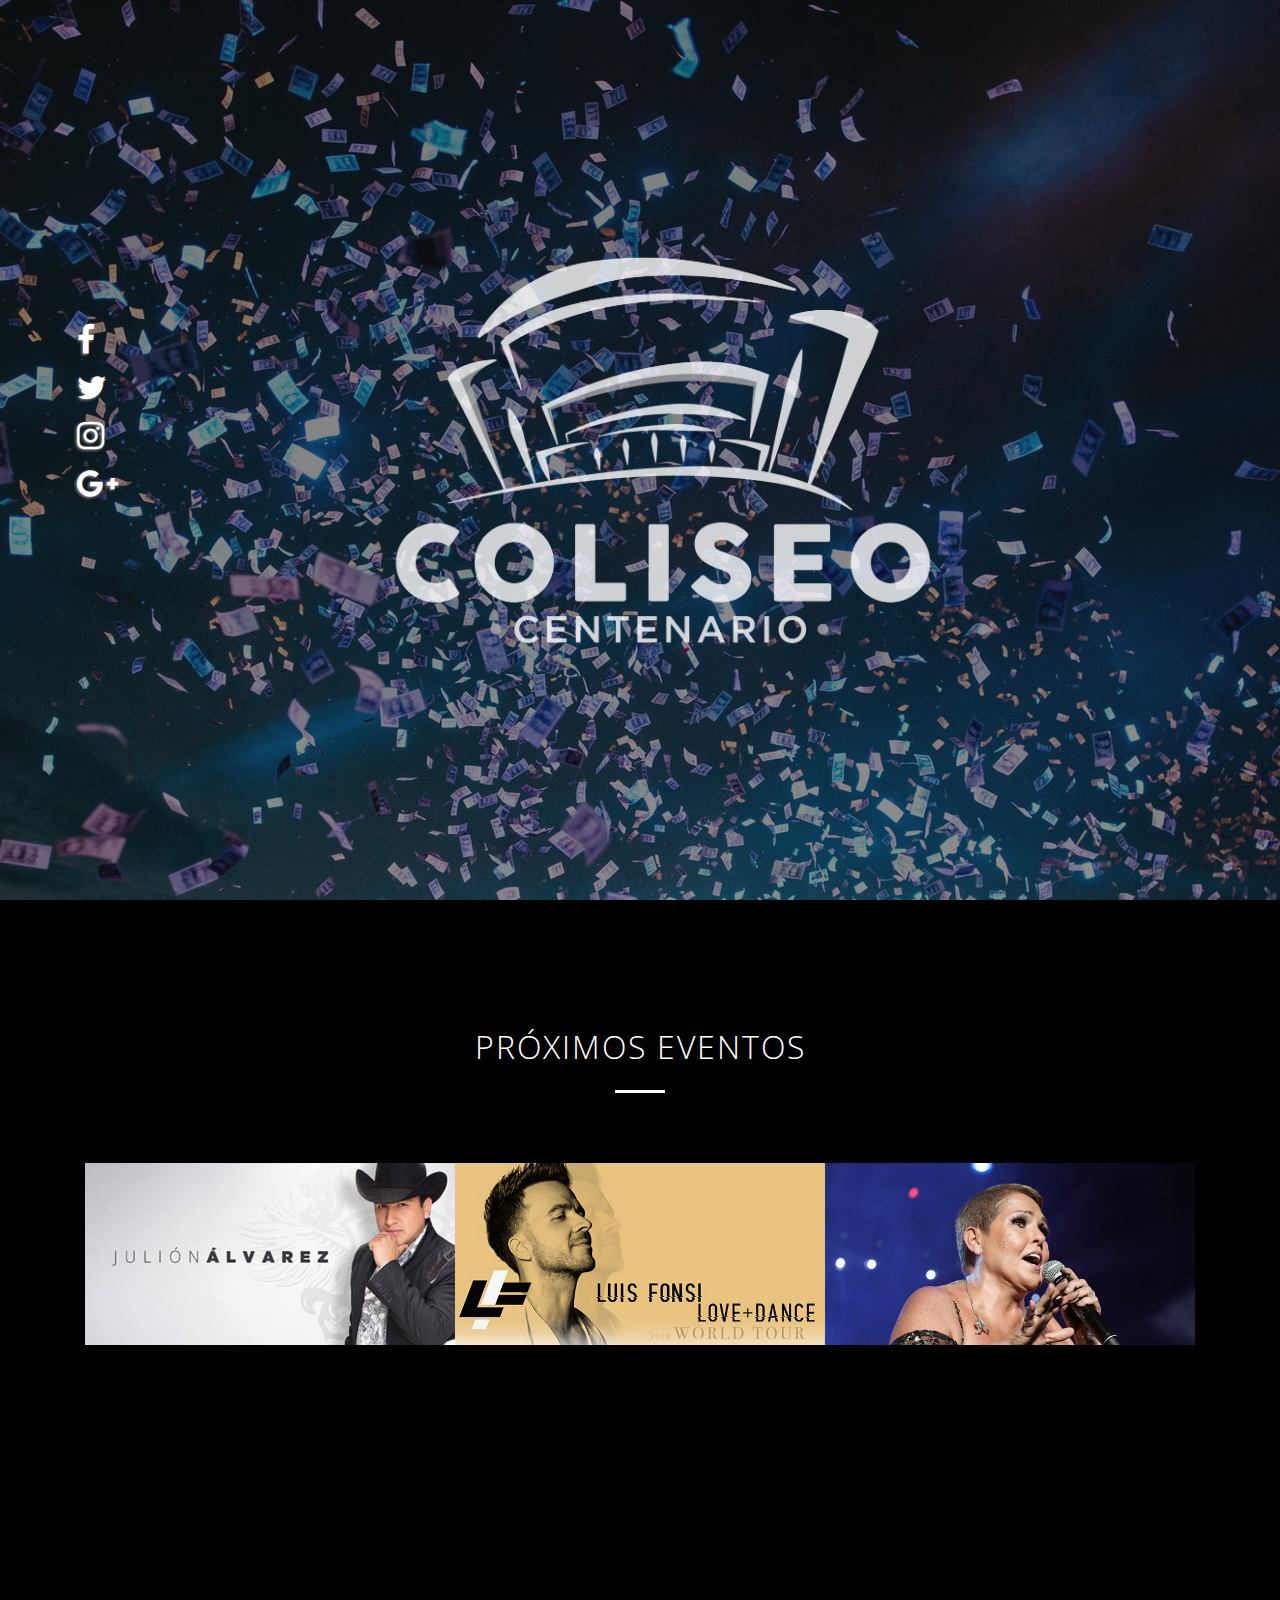
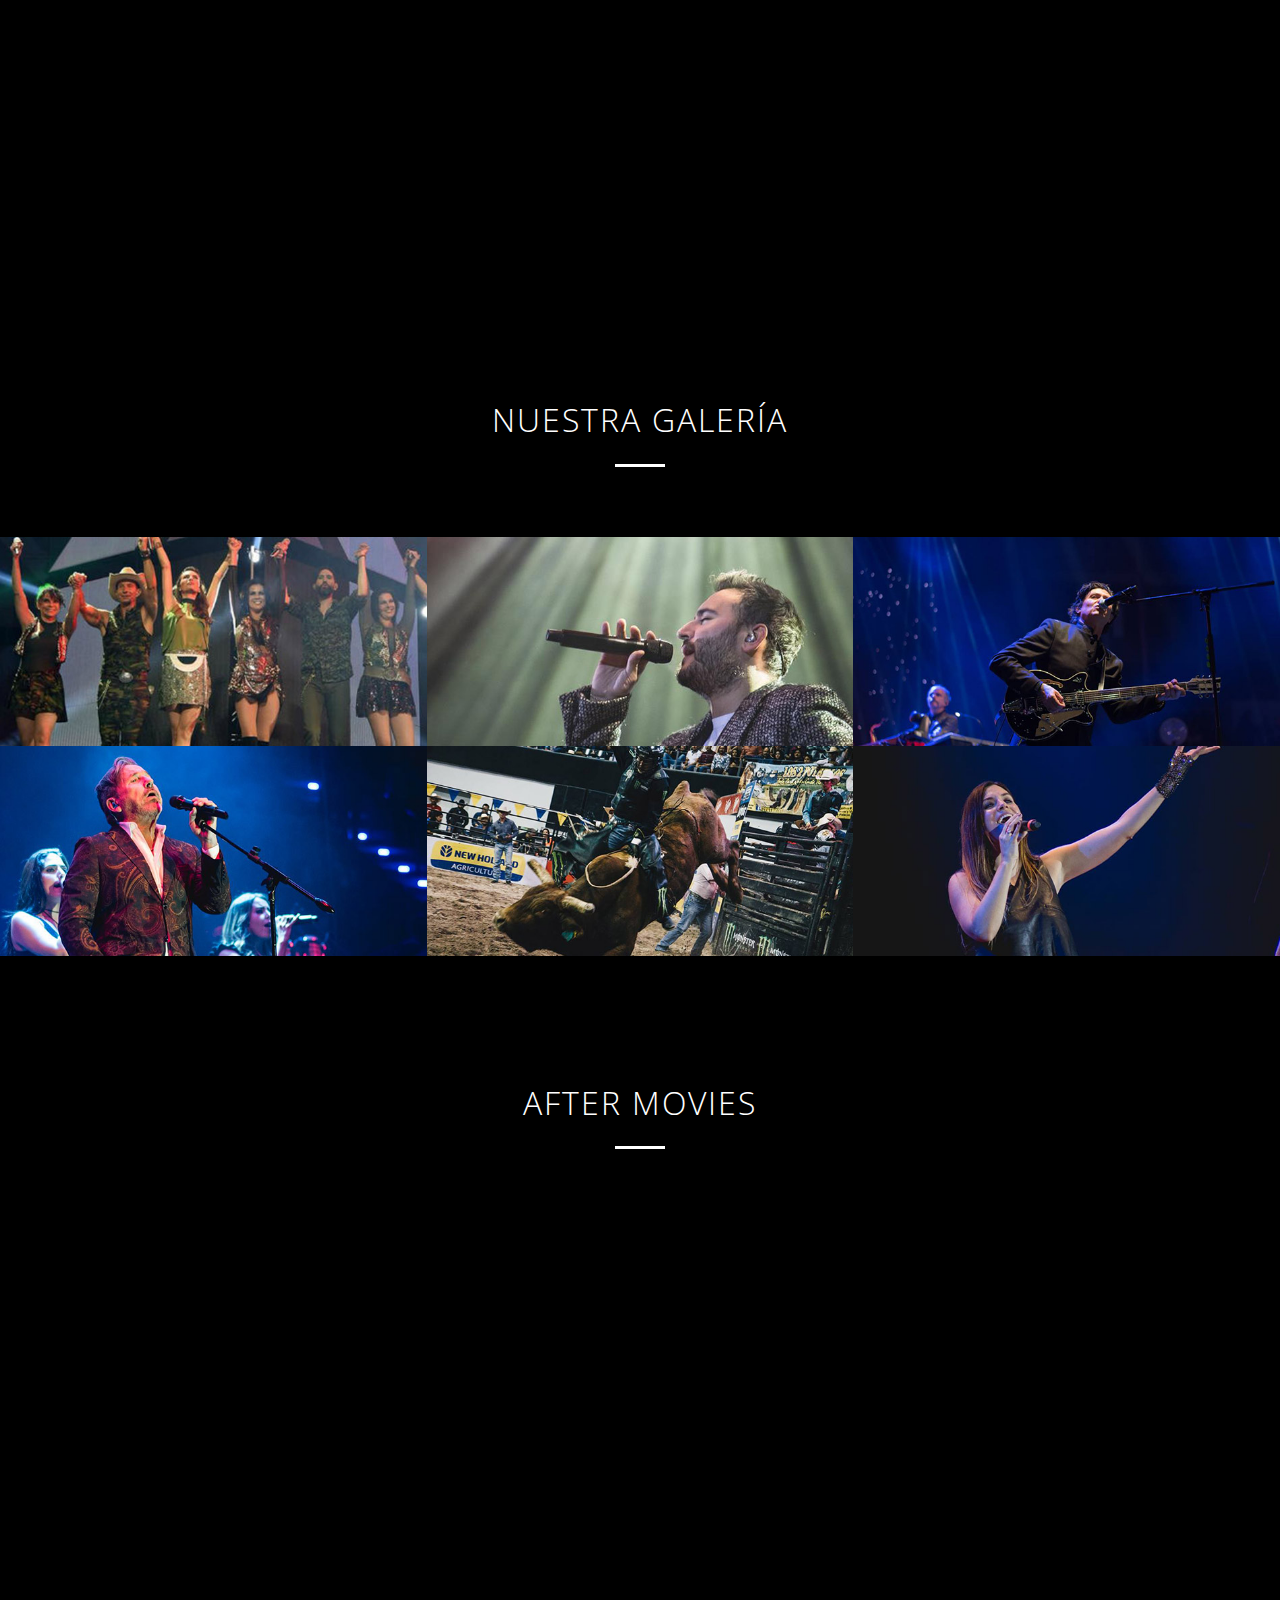
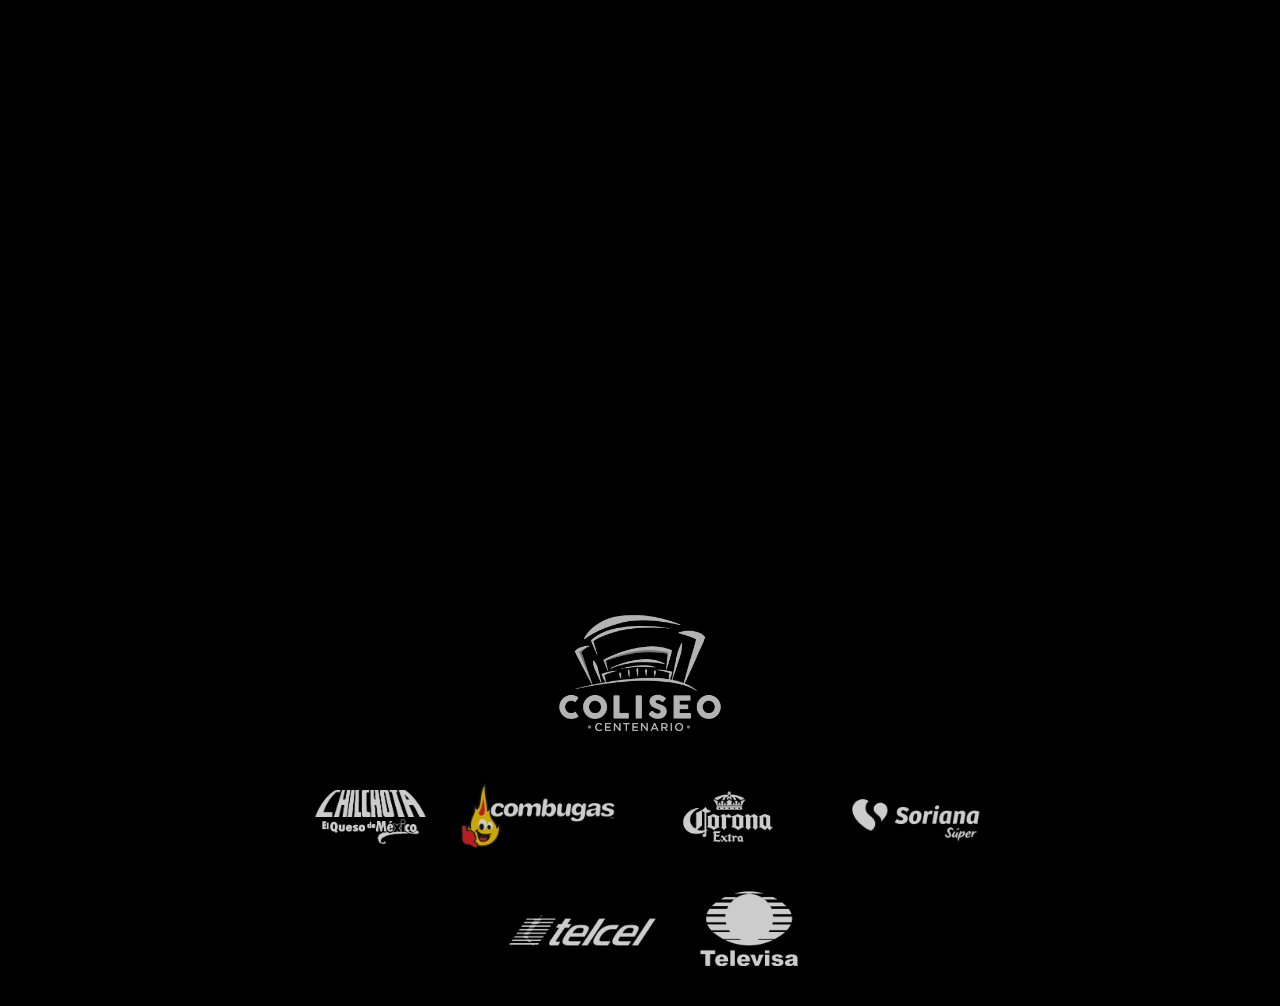
==== index.html @ 1036c401 "Add Coliseo Site" ====
<!DOCTYPE html>
<html lang="en">
  <head>
    <meta charset="utf-8">
    <meta name="viewport" content="width=device-width, initial-scale=1, shrink-to-fit=no">
    <meta name="description" content="">
    <meta name="author" content="">
    <title>Music site</title>
    <!-- Bootstrap core CSS -->
    <link href="vendor/bootstrap/css/bootstrap.min.css" rel="stylesheet">
    <!-- Custom fonts for this template -->
    <link href="vendor/font-awesome/css/font-awesome.min.css" rel="stylesheet" type="text/css">
    <link href='https://fonts.googleapis.com/css?family=Open+Sans:300italic,400italic,600italic,700italic,800italic,400,300,600,700,800' rel='stylesheet' type='text/css'>
    <link href='https://fonts.googleapis.com/css?family=Merriweather:400,300,300italic,400italic,700,700italic,900,900italic' rel='stylesheet' type='text/css'>
    <!-- Plugin CSS -->
    <link href="vendor/magnific-popup/magnific-popup.css" rel="stylesheet">
    <!-- Custom styles for this template -->
    <link href="css/creative.min.css" rel="stylesheet">
  </head>
  <body id="page-top">
    <header class="masthead text-center text-white d-flex">
      <div class="container my-auto">
        <ul class="footer-txt footer-icons">
          <li><a href=""><i class="fa fa-facebook" aria-hidden="true"></i></a></li>
          <li><a href=""><i class="fa fa-twitter" aria-hidden="true"></i></a></li>
          <li><a href=""><i class="fa fa-instagram" aria-hidden="true"></i></a></li>
          <li><a href=""><i class="fa fa-google-plus" aria-hidden="true"></i></a></li>
        </ul>
        <div class="row">
          <div class="col-lg-10 mx-auto">
            <img src="./img/white-logo.png" class="coliseo-main-logo" alt="coliseo-white-logo">
          </div>
        </div>
      </div>
    </header>
    <section id="about">
      <div class="container">
        <div class="row">
          <div class="col-lg-12 text-center">
            <h2 class="section-heading text-white">Próximos Eventos</h2>
            <hr class="light my-4 gallery-line">
            <section class="p-0 events-soon-section" id="portfolio">
              <div class="container-fluid p-0">
                <div class="row no-gutters popup-gallery">
                  <div class="col-lg-4 col-sm-6">
                    <a class="portfolio-box" href="http://www.boletea.com/info.php?Detalles=julionalvarezorreon.php">
                      <img class="img-fluid" src="img/julion.jpg" alt="">
                      <div class="portfolio-box-caption">
                        <div class="portfolio-box-caption-content">
                          <div class="project-category text-faded">
                            Julion Alvarez
                          </div>
                          <div class="project-name">
                            2018
                          </div>
                        </div>
                      </div>
                    </a>
                  </div>
                  <div class="col-lg-4 col-sm-6">
                    <a class="portfolio-box" href="http://www.boletea.com/info.php?Detalles=luisfonsitorreon.php">
                      <img class="img-fluid" src="img/fonsi.jpg" alt="">
                      <div class="portfolio-box-caption">
                        <div class="portfolio-box-caption-content">
                          <div class="project-category text-faded">
                            Luis Fonsi
                          </div>
                          <div class="project-name">
                            2018
                          </div>
                        </div>
                      </div>
                    </a>
                  </div>
                  <div class="col-lg-4 col-sm-6">
                    <a class="portfolio-box" href="http://www.boletea.com/info.php?Detalles=lupitadalessiotorreon.php">
                      <img class="img-fluid" src="img/lupita.jpg" alt="">
                      <div class="portfolio-box-caption">
                        <div class="portfolio-box-caption-content">
                          <div class="project-category text-faded">
                            Lupita D'Alessio
                          </div>
                          <div class="project-name">
                            2018
                          </div>
                        </div>
                      </div>
                    </a>
                  </div>
                </div>
              </div>
            </section>
          </div>
        </div>
      </div>
    </section>
    <div class="parallax-window" data-parallax="scroll" data-image-src="./img/coli.jpg"></div>
    <div class="gallery-heading"></div>
    <h2 class="section-heading text-white text-center">Nuestra Galería</h2>
    <hr class="light my-4 gallery-line">
  </div>
  <section class="p-0" id="portfolio">
    <div class="container-fluid p-0">
      <div class="row no-gutters popup-gallery">
        <div class="col-lg-4 col-sm-6">
          <a class="portfolio-box" href="https://www.facebook.com/pg/ColiseoCentenarioOficial/photos/?tab=album&album_id=2099520423393295">
            <img class="img-fluid" src="img/timbiriche.jpg" alt="">
            <div class="portfolio-box-caption">
              <div class="portfolio-box-caption-content">
                <div class="project-category text-faded">
                  Timbiriche
                </div>
                <div class="project-name">
                  2018
                </div>
              </div>
            </div>
          </a>
        </div>
        <div class="col-lg-4 col-sm-6">
          <a class="portfolio-box" href="https://www.facebook.com/pg/ColiseoCentenarioOficial/photos/?tab=album&album_id=2003291289682876">
            <img class="img-fluid" src="img/reik.jpg" alt="">
            <div class="portfolio-box-caption">
              <div class="portfolio-box-caption-content">
                <div class="project-category text-faded">
                  Reik
                </div>
                <div class="project-name">
                  2017
                </div>
              </div>
            </div>
          </a>
        </div>
        <div class="col-lg-4 col-sm-6">
          <a class="portfolio-box" href="https://www.facebook.com/pg/ColiseoCentenarioOficial/photos/?tab=album&album_id=1972725559406116">
            <img class="img-fluid" src="img/caifanes.jpg" alt="">
            <div class="portfolio-box-caption">
              <div class="portfolio-box-caption-content">
                <div class="project-category text-faded">
                  Caifanes
                </div>
                <div class="project-name">
                  2017
                </div>
              </div>
            </div>
          </a>
        </div>
        <div class="col-lg-4 col-sm-6">
          <a class="portfolio-box" href="https://www.facebook.com/pg/ColiseoCentenarioOficial/photos/?tab=album&album_id=1961819927163346">
            <img class="img-fluid" src="img/montaner.jpg" alt="">
            <div class="portfolio-box-caption">
              <div class="portfolio-box-caption-content">
                <div class="project-category text-faded">
                  Ricardo Montaner
                </div>
                <div class="project-name">
                  2017
                </div>
              </div>
            </div>
          </a>
        </div>
        <div class="col-lg-4 col-sm-6">
          <a class="portfolio-box" href="https://www.facebook.com/pg/ColiseoCentenarioOficial/photos/?tab=album&album_id=1926271137384892">
            <img class="img-fluid" src="img/cuernos.jpg" alt="">
            <div class="portfolio-box-caption">
              <div class="portfolio-box-caption-content">
                <div class="project-category text-faded">
                  Cuernos Chuecos
                </div>
                <div class="project-name">
                  2017
                </div>
              </div>
            </div>
          </a>
        </div>
        <div class="col-lg-4 col-sm-6">
          <a class="portfolio-box" href="https://www.facebook.com/pg/ColiseoCentenarioOficial/photos/?tab=album&album_id=1908998632445476">
            <img class="img-fluid" src="img/oreja.jpg" alt="">
            <div class="portfolio-box-caption">
              <div class="portfolio-box-caption-content">
                <div class="project-category text-faded">
                  La Oreja de Van Gogh
                </div>
                <div class="project-name">
                  2018
                </div>
              </div>
            </div>
          </a>
        </div>
      </div>
    </div>
  </section>
  <section class="after-movies">
    <div class="container">
          <div class="row">
        <div class="col-lg-8 mx-auto text-center">
           <h2 class="section-heading text-white text-center">After Movies</h2>
           <hr class="light my-4 gallery-line">
        </div>
      </div>
      <div class="row">
        <div class="col-lg-12 text-center">
            <iframe width="760" height="515" src="https://www.youtube.com/embed/v3SB1AX_8TE" frameborder="0" allow="autoplay; encrypted-media" allowfullscreen></iframe>
        </div>
      </div>
    </div>
  </section>
  <div class="parallax-window coliseo-parallax-window" data-parallax="scroll" data-image-src="./img/coliseo-centenario-parallax.png"></div>
  <!-- section id="map">
    <div class="row">
      <div class="col-lg-12">
        <img class="map-img" src="./img/coliseo-map.png" alt="coliseo-map">
      </div>
    </div>
  </section> -->
  <section id="contact">
    <div class="container">
      <div class="row">
        <div class="col-lg-8 mx-auto text-center">
          <img class="footer-logo" src="./img/white-logo.png" alt="colise-white-logo"><br>
        </div>
      </div>
      <div class="row">
        <div class="col-lg-12 text-center">
          <img class="partner-logo chilchota-logo" src="./img/chilchota-paisaje-blanco.png" alt="mail-chimp">
          <img class="partner-logo" src="./img/combugas-white-logo.png" alt="mail-chimp">
          <img class="partner-logo" src="./img/Corona_Logo_white.png" alt="mail-chimp">
          <img class="partner-logo" src="./img/soriana-white-logo.png" alt="mail-chimp"><br>
          <img class="partner-logo" src="./img/telcel-white-logo.png" alt="mail-chimp">
          <img class="partner-logo televisa-logo" src="./img/televisa-white-logo.png" alt="mail-chimp">
        </div>
      </div>
    </div>
  </section>
  <!-- Bootstrap core JavaScript -->
  <script src="vendor/jquery/jquery.min.js"></script>
  <!-- Parallax scripts -->
  <script src="https://ajax.googleapis.com/ajax/libs/jquery/1.11.0/jquery.min.js"></script>
  <script src="js/parallax.js"></script>
  <script src="vendor/bootstrap/js/bootstrap.bundle.min.js"></script>
  <!-- Plugin JavaScript -->
  <script src="vendor/jquery-easing/jquery.easing.min.js"></script>
  <script src="vendor/scrollreveal/scrollreveal.min.js"></script>
  <script src="vendor/magnific-popup/jquery.magnific-popup.min.js"></script>
  <!-- Custom scripts for this template -->
  <script src="js/creative.min.js"></script>
</body>
</html>
---- css/creative.min.css ----
@import url('https://fonts.googleapis.com/css?family=Lato');

body, html {
	width: 100%;
	height: 100%
}

body {
	font-family: 'Lato', sans-serif;
	background: #000;
	color: #fff;
}

hr {
	max-width: 50px;
	border-width: 3px;
	border-color: #f05f40
}

hr.light {
	border-color: #fff
}


a {
	color: #f05f40;
	-webkit-transition: all .2s;
	-moz-transition: all .2s;
	transition: all .2s
}

h1, h2, h3, h4, h5, h6 {
	font-family: 'Open Sans', 'Helvetica Neue', Arial, sans-serif
}

.bg-primary {
	background-color: #f05f40 !important
}

.bg-dark {
	background-color: #212529 !important
}

.text-faded {
	color: rgba(255, 255, 255, .7)
}

section {
	padding: 8rem 0
}

.section-heading {
	margin-top: 0;
	font-weight: 100;
    letter-spacing: 2px;
    text-transform: uppercase;
}

.gallery-heading {
	padding-top: 8rem;
}

.gallery-line {
	margin-bottom: 70px !important;
}

::-moz-selection {
	color: #fff;
	background: #212529;
	text-shadow: none
}

::selection {
	color: #fff;
	background: #212529;
	text-shadow: none
}

img::selection {
	color: #fff;
	background: 0 0
}

img::-moz-selection {
	color: #fff;
	background: 0 0
}

header.masthead {
	padding-top: 10rem;
	padding-bottom: calc(10rem - 56px);
	background: linear-gradient(rgba(20, 20, 20, 0.55), rgba(20, 20, 20, 0.48)), url(../img/main-image.jpeg) no-repeat top scroll !important;
	background-position: center center;
	-webkit-background-size: cover;
	-moz-background-size: cover;
	-o-background-size: cover;
	background-size: cover
}

header.masthead hr {
	margin-top: 30px;
	margin-bottom: 30px
}

header.masthead h1 {
	font-size: 2rem
}

header.masthead p {
	font-weight: 300
}

@media (min-width:768px) {
	header.masthead p {
		font-size: 1.15rem
	}

}

@media (min-width:992px) {
	header.masthead {
		height: 100vh;
		min-height: 650px;
		padding-top: 0;
		padding-bottom: 0
	}

	header.masthead h1 {
		font-size: 3rem
	}

}

@media (min-width:1200px) {
	header.masthead h1 {
		font-size: 4rem
	}

}

/* The side navigation menu */
.sidenav {
    height: 100%; /* 100% Full-height */
    width: 0; /* 0 width - change this with JavaScript */
    position: fixed; /* Stay in place */
    z-index: 1; /* Stay on top */
    top: 0; /* Stay at the top */
    left: 0;
    background-color: #111; /* Black*/
    overflow-x: hidden; /* Disable horizontal scroll */
    padding-top: 60px; /* Place content 60px from the top */
    transition: 0.5s; /* 0.5 second transition effect to slide in the sidenav */
}

/* The navigation menu links */
.sidenav a {
    padding: 8px 8px 8px 32px;
    text-decoration: none;
    font-size: 25px;
    color: #818181;
    display: block;
    transition: 0.3s;
}

/* When you mouse over the navigation links, change their color */
.sidenav a:hover {
    color: #f1f1f1;
}

/* Position and style the close button (top right corner) */
.sidenav .closebtn {
    position: absolute;
    top: 0;
    right: 25px;
    font-size: 36px;
    margin-left: 50px;
}

/* Style page content - use this if you want to push the page content to the right when you open the side navigation */
#main {
    transition: margin-left .5s;
    padding: 20px;
}

/* On smaller screens, where height is less than 450px, change the style of the sidenav (less padding and a smaller font size) */
@media screen and (max-height: 450px) {
    .sidenav {padding-top: 15px;}
    .sidenav a {font-size: 18px;}
}

/* Sticky social media list */
.sticky-container{
    padding:0px;
    margin:0px;
    position:fixed;
    top:230px;
    width:210px;
    z-index: 1100;
}
.sticky li{
	opacity: 0.8;
    list-style-type:none;
    color:#efefef;
    height:43px;
    padding:0px;
    margin:0px 0px 1px 0px;
    -webkit-transition:all 0.25s ease-in-out;
    -moz-transition:all 0.25s ease-in-out;
    -o-transition:all 0.25s ease-in-out;
    transition:all 0.25s ease-in-out;
    cursor:pointer;
}
.sticky li:hover{
    margin-left:-115px;
}
.sticky li img{
    float:left;
    margin:5px 4px;
    margin-right:5px;
}
.sticky li p{
    padding-top:5px;
    margin:0px;
    line-height:16px;
    font-size:11px;
}
.sticky li p a{
    text-decoration:none;
    color:#2C3539;
}
.sticky li p a:hover{
    text-decoration:underline;
}

.social-media-links {
	width: 20%;
}

.coliseo-main-logo {
	width: 105%;
	opacity: 0.8;
}

#about {
	background: #000;
}

.service-box {
	max-width: 400px
}

.parallax-window {
    min-height: 400px;
}

.coliseo-parallax-window {
	min-height: 300px;
}

.portfolio-box {
	position: relative;
	display: block;
	max-width: 650px;
	margin: 0 auto
}

.portfolio-box .portfolio-box-caption {
	position: absolute;
	bottom: 0;
	display: block;
	width: 100%;
	height: 100%;
	text-align: center;
	opacity: 0;
	color: #fff;
	background: #008fc1ad;
	-webkit-transition: all .2s;
	-moz-transition: all .2s;
	transition: all .2s
}

.portfolio-box .portfolio-box-caption .portfolio-box-caption-content {
	position: absolute;
	top: 50%;
	width: 100%;
	transform: translateY(-50%);
	text-align: center
}

.portfolio-box .portfolio-box-caption .portfolio-box-caption-content .project-category, .portfolio-box .portfolio-box-caption .portfolio-box-caption-content .project-name {
	padding: 0 15px;
	font-family: 'Open Sans', 'Helvetica Neue', Arial, sans-serif
}

.portfolio-box .portfolio-box-caption .portfolio-box-caption-content .project-category {
	font-size: 14px;
	font-weight: 600;
	text-transform: uppercase
}

.portfolio-box .portfolio-box-caption .portfolio-box-caption-content .project-name {
	font-size: 18px
}

.portfolio-box:hover .portfolio-box-caption {
	opacity: 1
}

.portfolio-box:focus {
	outline: 0
}

@media (min-width:768px) {
	.portfolio-box .portfolio-box-caption .portfolio-box-caption-content .project-category {
		font-size: 16px
	}

	.portfolio-box .portfolio-box-caption .portfolio-box-caption-content .project-name {
		font-size: 22px
	}

}

.text-primary {
	color: #f05f40 !important
}

.btn {
	font-weight: 700;
	text-transform: uppercase;
	border: none;
	border-radius: 300px;
	font-family: 'Open Sans', 'Helvetica Neue', Arial, sans-serif
}

.btn-xl {
	padding: 1rem 2rem
}

.btn-primary {
	background-color: #f05f40;
	border-color: #f05f40
}

.btn-primary:active, .btn-primary:focus, .btn-primary:hover {
	color: #fff;
	background-color: #ee4b28 !important
}

.btn-primary:active, .btn-primary:focus {
	box-shadow: 0 0 0 .2rem rgba(240, 95, 64, .5) !important
}

/* Map Section */

#map {
	padding-bottom: 0;
}

.map-img {
	width: 100%;
}

/* Footer logo */
.footer-logo {
	width: 40%;
	opacity: 0.7;
}

.partner-logo {
	width: 14%;
    opacity: 0.8;
    margin-left: 30px;
}

.chilchota-logo {
	width: 10%;
}

.televisa-logo {
	width: 10%;
}

footer ul li a {
    font-size: 12px;
    color: #fff;
}

footer ul li a.active, footer ul li a:active, footer ul li a:focus, footer ul li a:hover {
    text-decoration: none;
    color: #008fc1ad;
}

.footer-arrow {
    width: 28%;
    margin-top: -84px;
    float: right;
    margin-right: -50px;
}

.logo-white {
    float: left;
    width: 51%;
    margin-top: -4px;
}

ul.footer-txt {
    list-style: none;
    font-weight: 100 !important;
    padding-left: 0px;
    top: 35%;
    position: absolute;
    left: 6%;
    align-items: flex-start;
}

ul.footer-txt a {
	color: #fff;
}

li.fa-facebook {
    margin-bottom: 10px;
}

footer ul li {
  margin-bottom: 10px;
}

.footer-icons {
    display: flex;
    color: white;
    font-size: 32px;
    text-shadow: -1px 1px 3px #a59597;
    float: left;
    flex-direction: column;
}

.footer-txt-contact {
    color: white;
    font-family: "Lato", sans-serif;
    text-align: center;
    font-size: 14px;
    margin-top: 20px;
}

#contact {
	padding-top: 20px;
    padding-bottom: 20px;
}

header.mastheadprensa {
	padding-top: 10rem;
	padding-bottom: calc(10rem - 56px);
	background: linear-gradient(rgba(20, 20, 20, 0.55), rgba(20, 20, 20, 0.48)), url(../img/main-image-press.jpg) no-repeat top scroll !important;
	background-position: center center;
	-webkit-background-size: cover;
	-moz-background-size: cover;
	-o-background-size: cover;
	background-size: cover
}

#registro{
	color: black;
	background-color:  white;
}
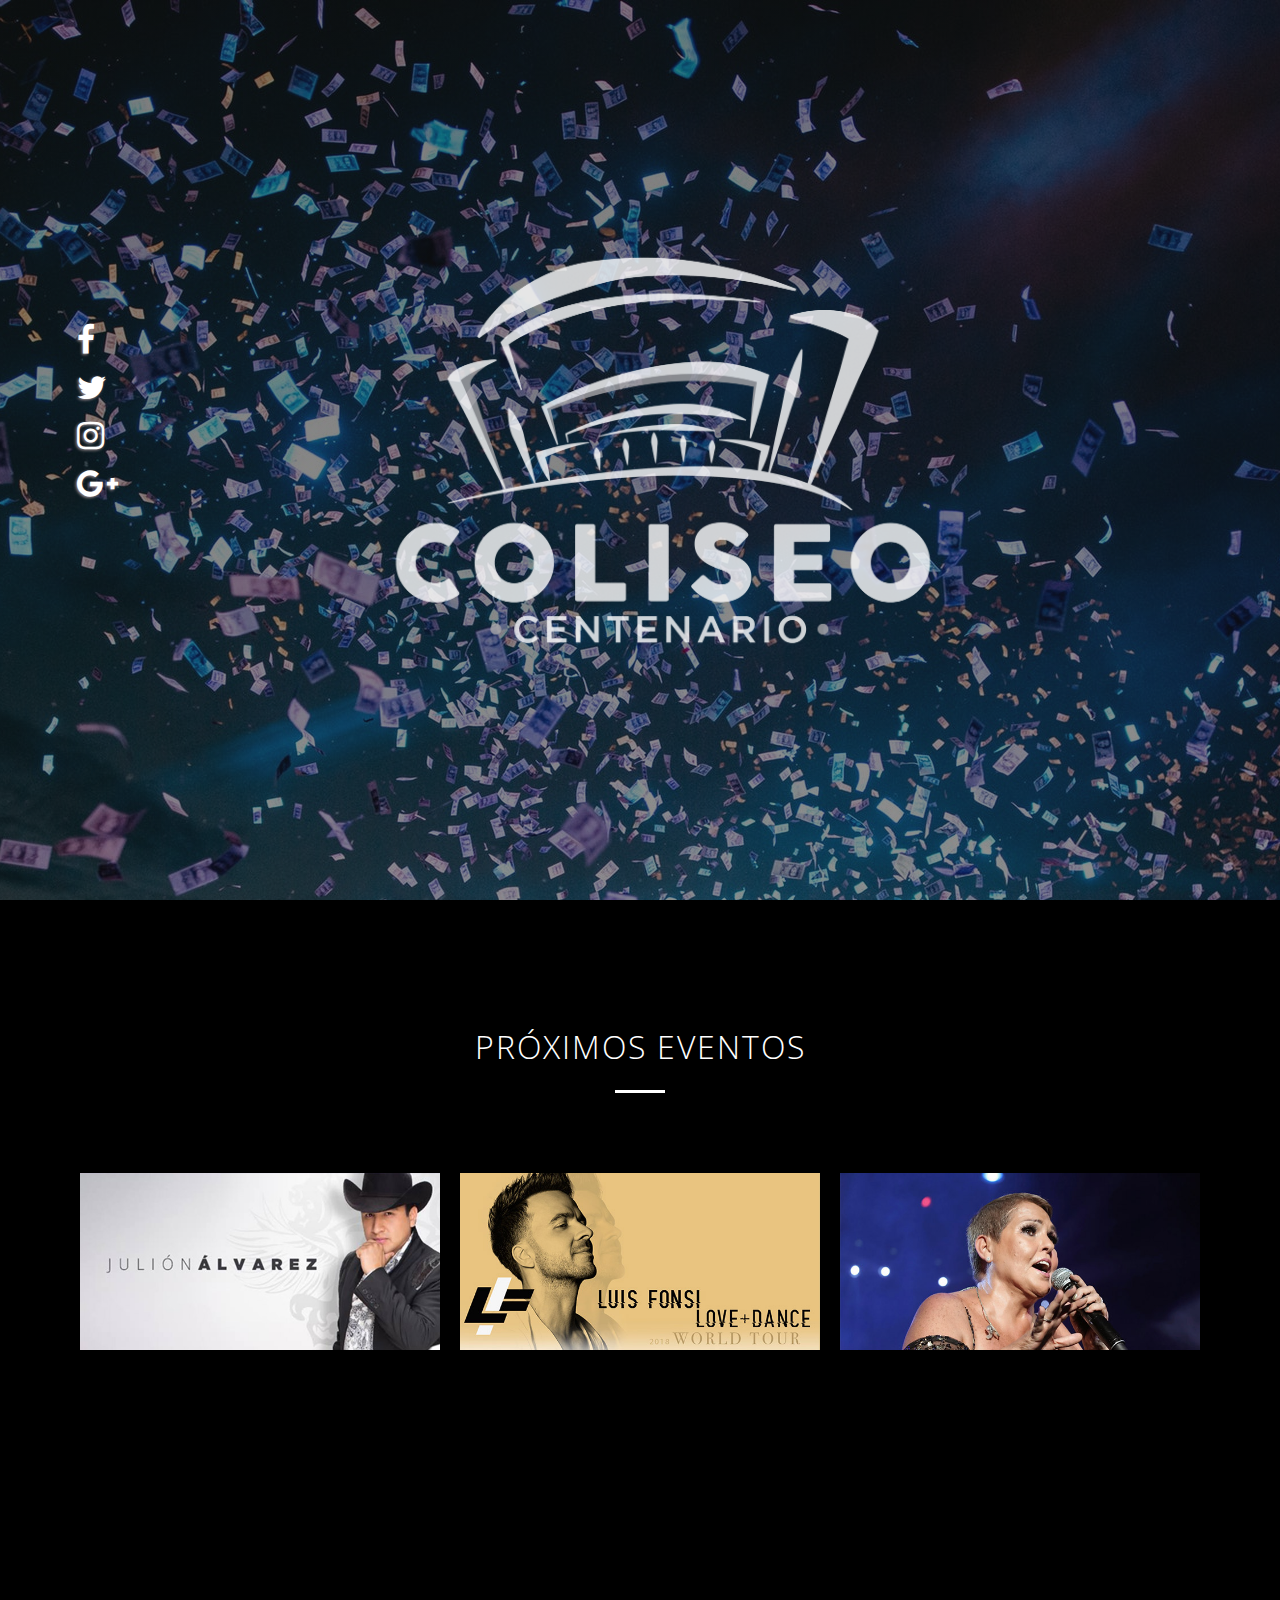
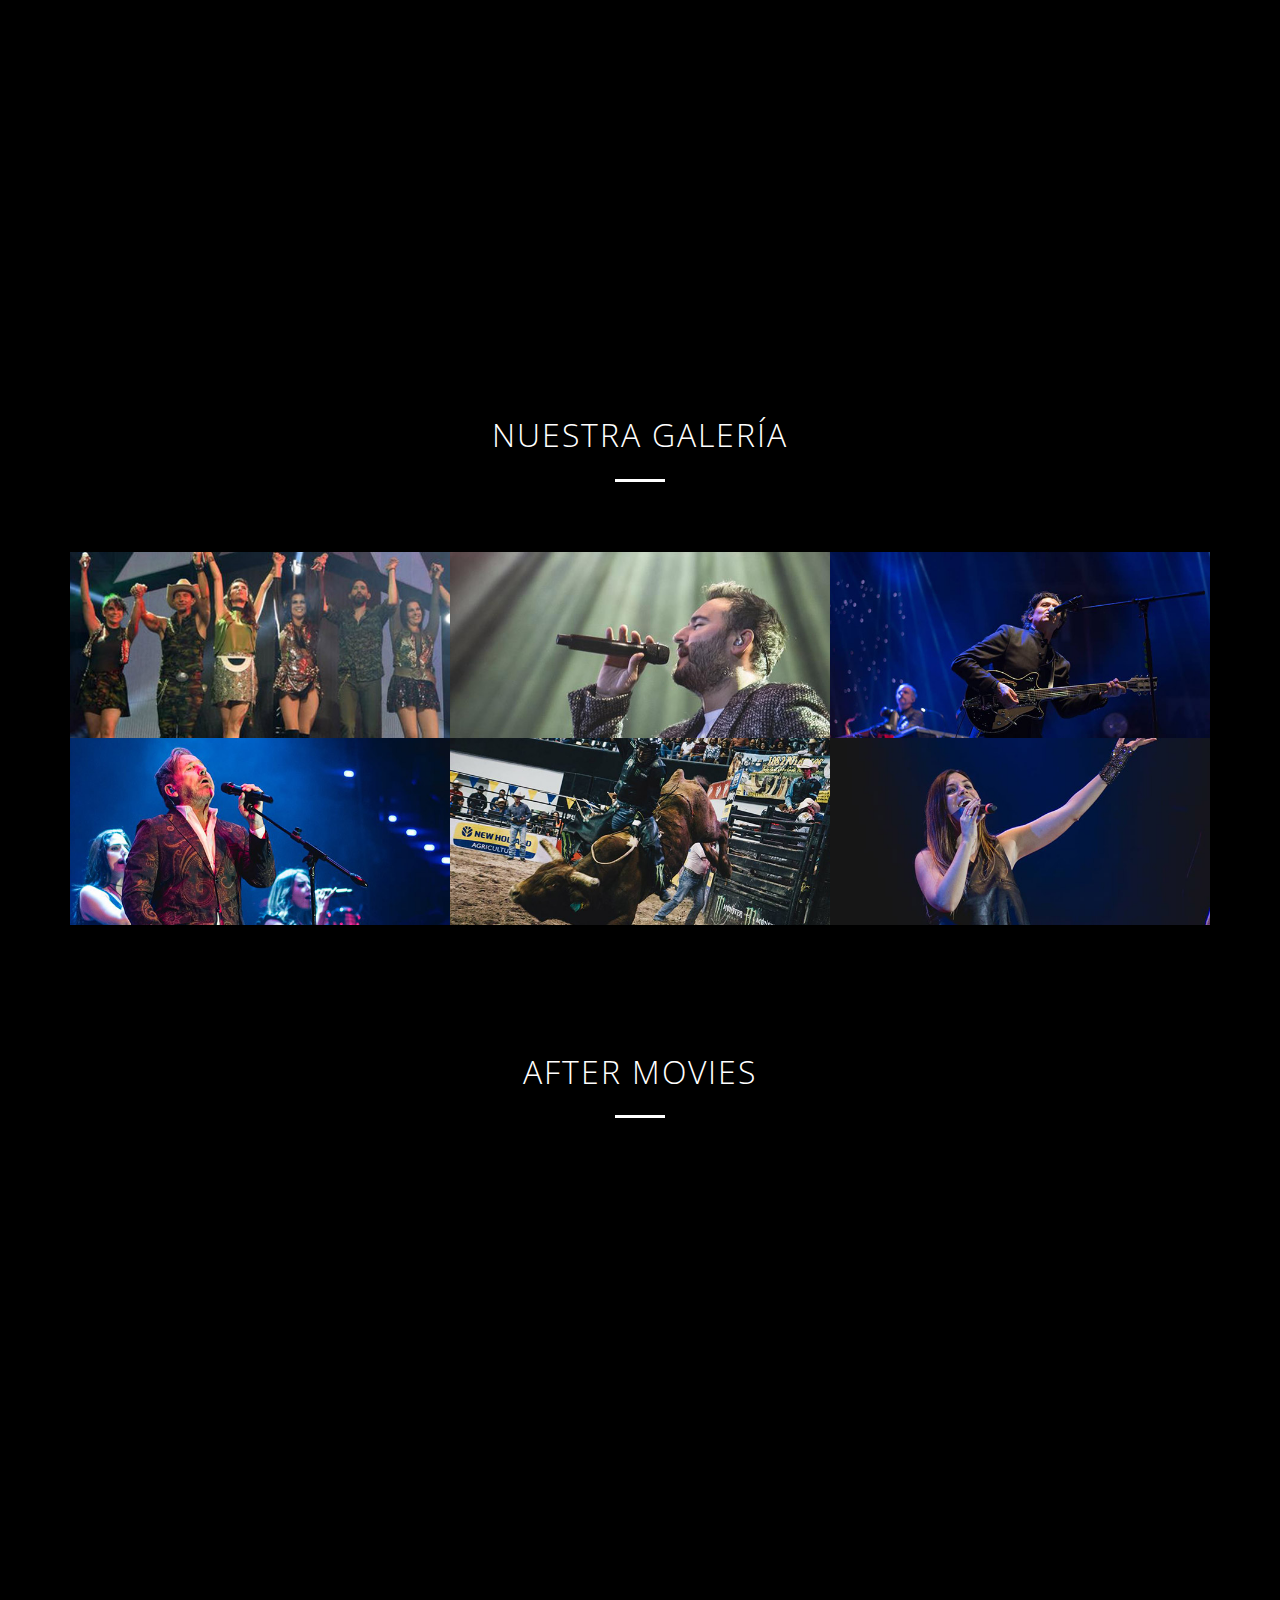
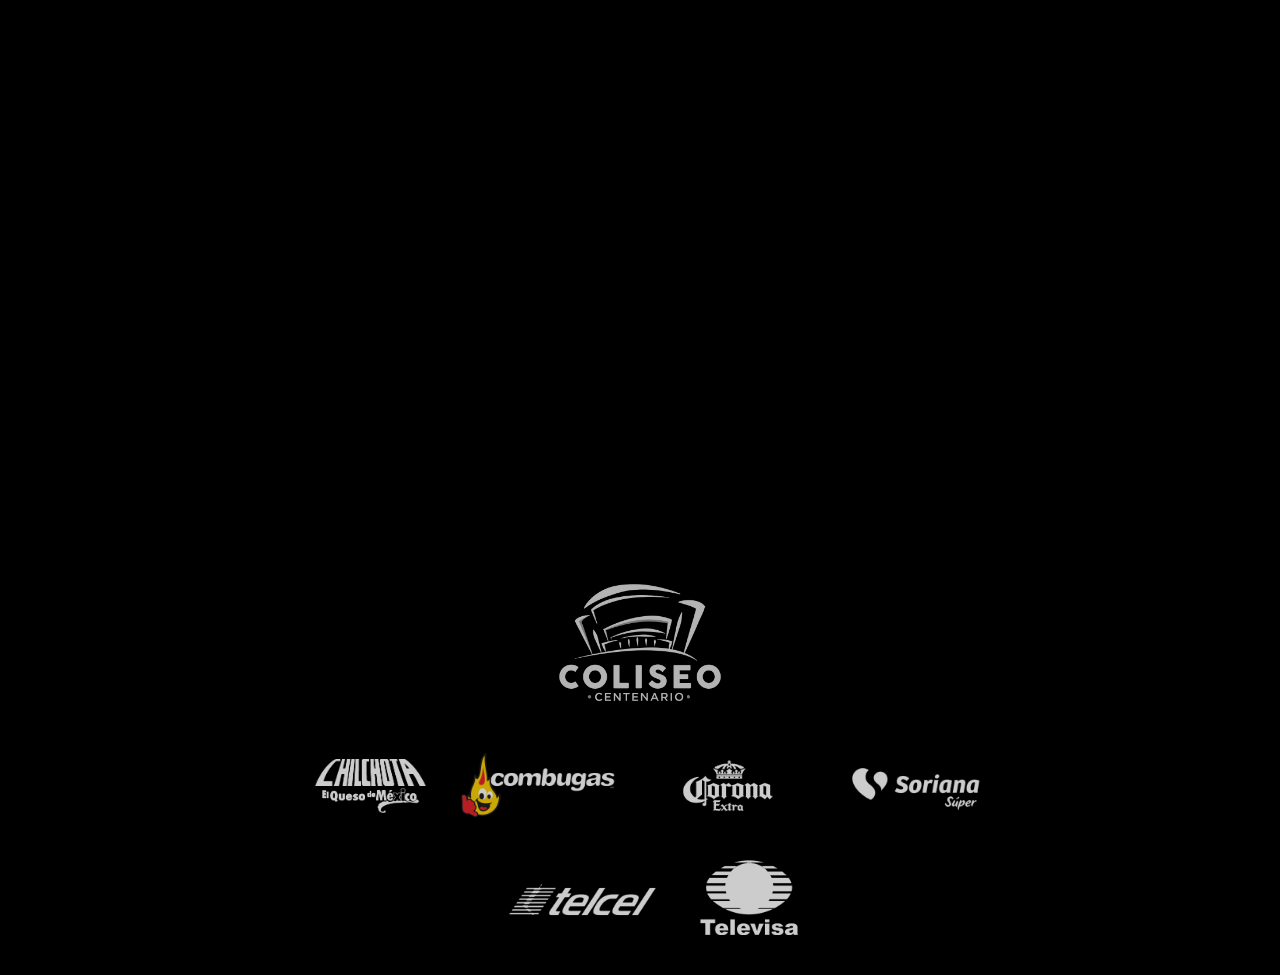
==== commit 414b032f: "Add events slider" ====
--- a/index.html
+++ b/index.html
@@ -34,15 +34,14 @@
       </div>
     </header>
     <section id="about">
-      <div class="container">
         <div class="row">
           <div class="col-lg-12 text-center">
             <h2 class="section-heading text-white">Próximos Eventos</h2>
             <hr class="light my-4 gallery-line">
             <section class="p-0 events-soon-section" id="portfolio">
               <div class="container-fluid p-0">
-                <div class="row no-gutters popup-gallery">
-                  <div class="col-lg-4 col-sm-6">
+                <div class="row no-gutters popup-gallery gallery-row">
+                  <div class="col-lg-4 col-sm-6 gallery-feature">
                     <a class="portfolio-box" href="http://www.boletea.com/info.php?Detalles=julionalvarezorreon.php">
                       <img class="img-fluid" src="img/julion.jpg" alt="">
                       <div class="portfolio-box-caption">
@@ -51,13 +50,13 @@
                             Julion Alvarez
                           </div>
                           <div class="project-name">
-                            2018
+                            <button class="tickets-buy">Compra tus tickets</button>
                           </div>
                         </div>
                       </div>
                     </a>
                   </div>
-                  <div class="col-lg-4 col-sm-6">
+                  <div class="col-lg-4 col-sm-6 gallery-feature">
                     <a class="portfolio-box" href="http://www.boletea.com/info.php?Detalles=luisfonsitorreon.php">
                       <img class="img-fluid" src="img/fonsi.jpg" alt="">
                       <div class="portfolio-box-caption">
@@ -66,13 +65,13 @@
                             Luis Fonsi
                           </div>
                           <div class="project-name">
-                            2018
+                            <button class="tickets-buy">Compra tus tickets</button>
                           </div>
                         </div>
                       </div>
                     </a>
                   </div>
-                  <div class="col-lg-4 col-sm-6">
+                  <div class="col-lg-4 col-sm-6 gallery-feature">
                     <a class="portfolio-box" href="http://www.boletea.com/info.php?Detalles=lupitadalessiotorreon.php">
                       <img class="img-fluid" src="img/lupita.jpg" alt="">
                       <div class="portfolio-box-caption">
@@ -81,7 +80,7 @@
                             Lupita D'Alessio
                           </div>
                           <div class="project-name">
-                            2018
+                            <button class="tickets-buy">Compra tus tickets</button>
                           </div>
                         </div>
                       </div>
@@ -92,7 +91,6 @@
             </section>
           </div>
         </div>
-      </div>
     </section>
     <div class="parallax-window" data-parallax="scroll" data-image-src="./img/coli.jpg"></div>
     <div class="gallery-heading"></div>
--- a/css/creative.min.css
+++ b/css/creative.min.css
@@ -269,7 +269,7 @@
 	bottom: 0;
 	display: block;
 	width: 100%;
-	height: 100%;
+	height: 40%;
 	text-align: center;
 	opacity: 0;
 	color: #fff;
@@ -277,6 +277,26 @@
 	-webkit-transition: all .2s;
 	-moz-transition: all .2s;
 	transition: all .2s
+}
+
+.no-gutters {
+	margin-right: 70px;
+    margin-left: 70px;
+}
+
+.tickets-buy {
+	background: none;
+    border: 1px solid white;
+    outline: none;
+    font-size: 16px;
+    font-family: "Lato", sans-serif;
+    padding: 4px 36px;
+    border-radius: 28px;
+    color: #fff;
+}
+
+.gallery-feature {
+	padding: 10px !important;
 }
 
 .portfolio-box .portfolio-box-caption .portfolio-box-caption-content {
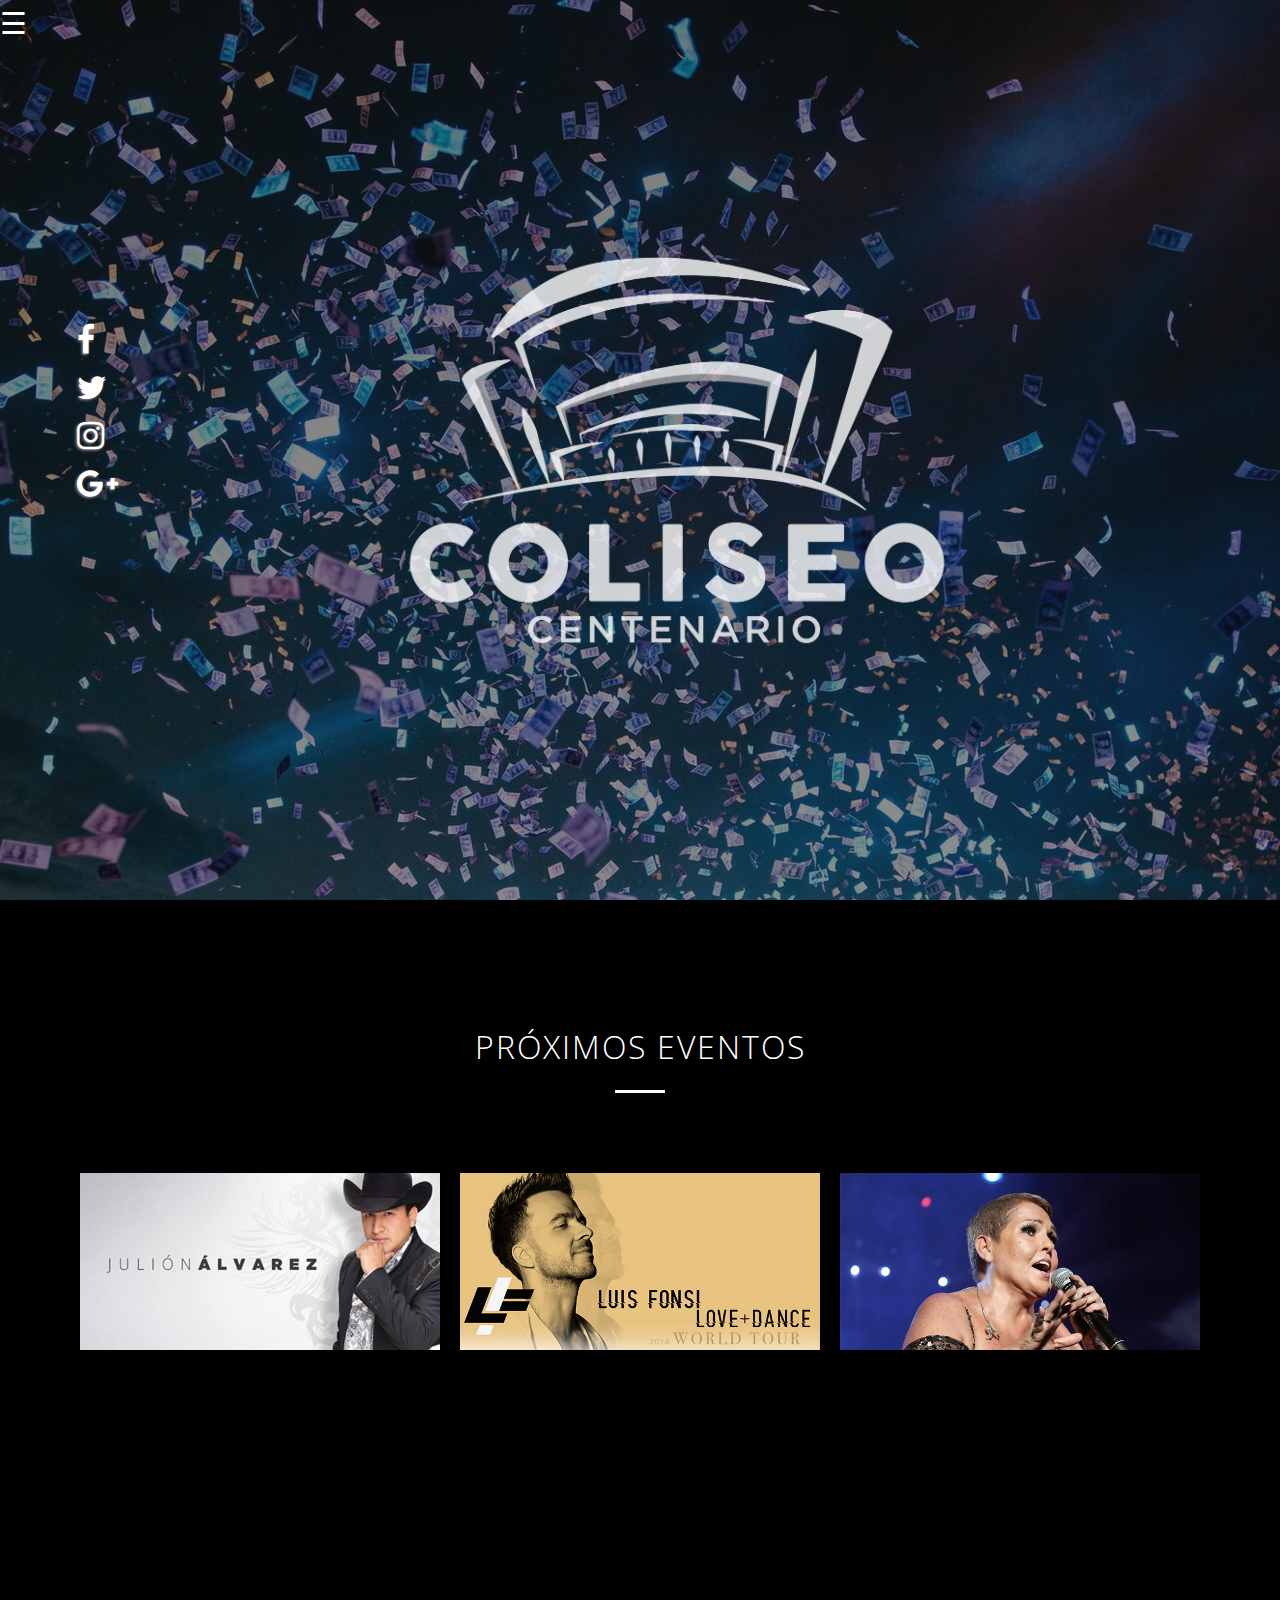
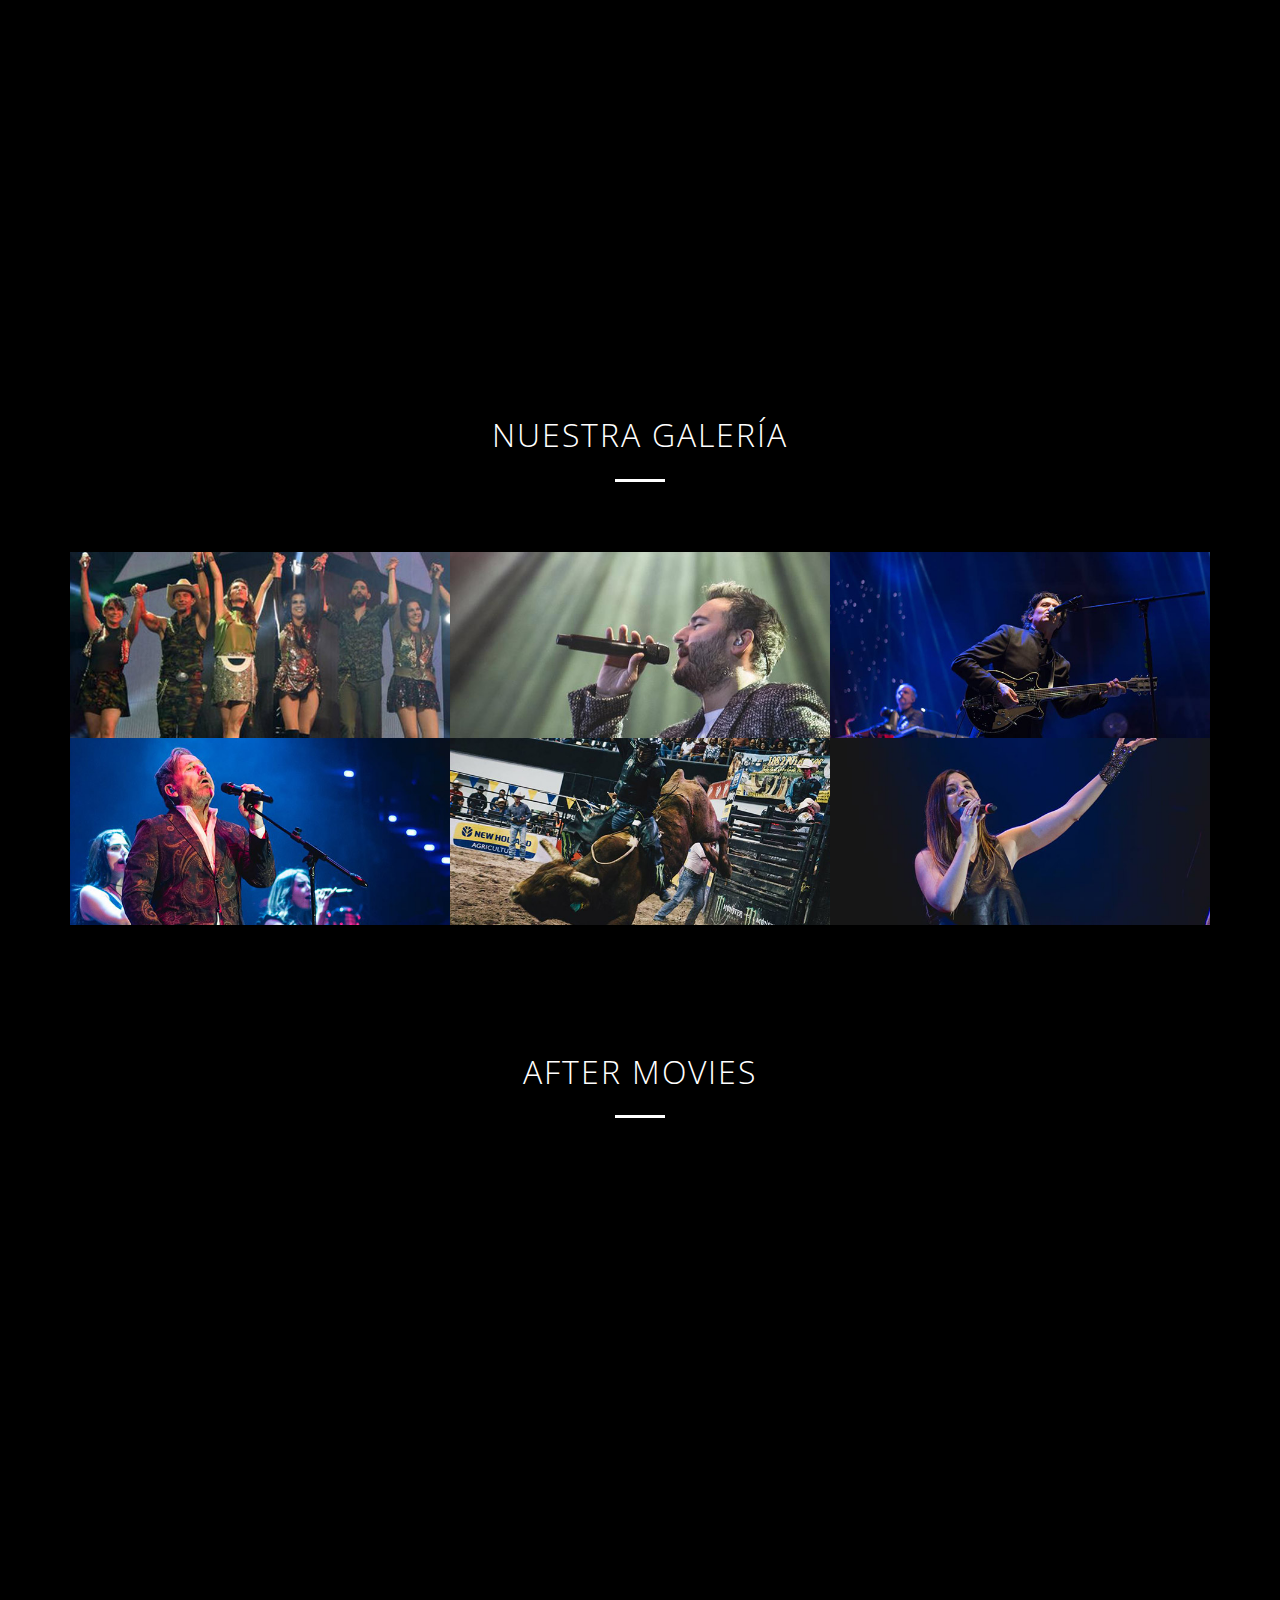
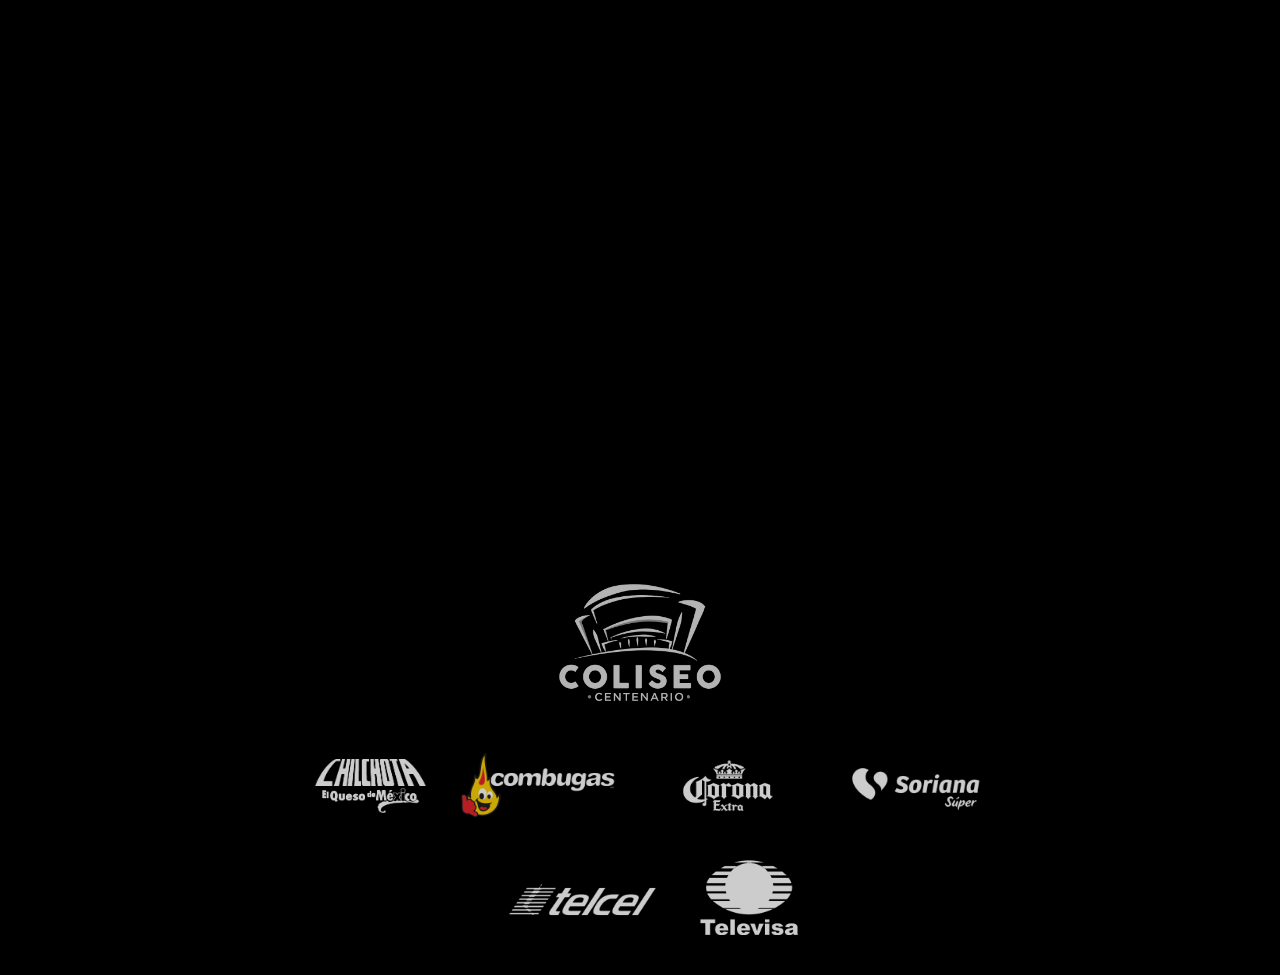
==== commit 3505d6aa: "Add event caption" ====
--- a/index.html
+++ b/index.html
@@ -19,6 +19,14 @@
   </head>
   <body id="page-top">
     <header class="masthead text-center text-white d-flex">
+      <div id="mySidenav" class="sidenav">
+        <a href="javascript:void(0)" class="closebtn" onclick="closeNav()">&times;</a>
+        <a href="#">About</a>
+        <a href="#">Services</a>
+        <a href="#">Clients</a>
+        <a href="#">Contact</a>
+      </div>
+      <span class="collapsed-menu" onclick="openNav()">&#9776;</span>
       <div class="container my-auto">
         <ul class="footer-txt footer-icons">
           <li><a href=""><i class="fa fa-facebook" aria-hidden="true"></i></a></li>
@@ -34,63 +42,69 @@
       </div>
     </header>
     <section id="about">
-        <div class="row">
-          <div class="col-lg-12 text-center">
-            <h2 class="section-heading text-white">Próximos Eventos</h2>
-            <hr class="light my-4 gallery-line">
-            <section class="p-0 events-soon-section" id="portfolio">
-              <div class="container-fluid p-0">
-                <div class="row no-gutters popup-gallery gallery-row">
-                  <div class="col-lg-4 col-sm-6 gallery-feature">
-                    <a class="portfolio-box" href="http://www.boletea.com/info.php?Detalles=julionalvarezorreon.php">
-                      <img class="img-fluid" src="img/julion.jpg" alt="">
-                      <div class="portfolio-box-caption">
-                        <div class="portfolio-box-caption-content">
-                          <div class="project-category text-faded">
-                            Julion Alvarez
-                          </div>
-                          <div class="project-name">
-                            <button class="tickets-buy">Compra tus tickets</button>
-                          </div>
+      <div class="row">
+        <div class="col-lg-12 text-center">
+          <h2 class="section-heading text-white">Próximos Eventos</h2>
+          <hr class="light my-4 gallery-line">
+          <section class="p-0 events-soon-section" id="portfolio">
+            <div class="container-fluid p-0">
+              <div class="row no-gutters popup-gallery gallery-row">
+                <div class="col-lg-4 col-sm-6 gallery-feature">
+                  <a class="portfolio-box" href="http://www.boletea.com/info.php?Detalles=julionalvarezorreon.php">
+                    <img class="img-fluid" src="img/julion.jpg" alt="">
+                    <div class="portfolio-box-caption slider-up-down">
+                      <div class="portfolio-box-caption-content">
+                        <div class="project-category text-faded">
+                          <label class="project-name">Julion Alvarez</label>
+                          <label class="project-date">Sab.24 de Abril,2018</label>
+                          <label class="project-hour">18:00</label>
+                        </div>
+                        <div class="project-name text-center">
+                          <button class="tickets-buy">Compra tus tickets</button>
                         </div>
                       </div>
-                    </a>
-                  </div>
-                  <div class="col-lg-4 col-sm-6 gallery-feature">
-                    <a class="portfolio-box" href="http://www.boletea.com/info.php?Detalles=luisfonsitorreon.php">
-                      <img class="img-fluid" src="img/fonsi.jpg" alt="">
-                      <div class="portfolio-box-caption">
-                        <div class="portfolio-box-caption-content">
-                          <div class="project-category text-faded">
-                            Luis Fonsi
-                          </div>
-                          <div class="project-name">
-                            <button class="tickets-buy">Compra tus tickets</button>
-                          </div>
+                    </div>
+                  </a>
+                </div>
+                <div class="col-lg-4 col-sm-6 gallery-feature">
+                  <a class="portfolio-box" href="http://www.boletea.com/info.php?Detalles=luisfonsitorreon.php">
+                    <img class="img-fluid" src="img/fonsi.jpg" alt="">
+                    <div class="portfolio-box-caption slider-up-down">
+                      <div class="portfolio-box-caption-content">
+                        <div class="project-category text-faded">
+                          <label class="project-name">Luis Fonsi</label>
+                          <label class="project-date">Sab.24 de Abril,2018</label>
+                          <label class="project-hour">18:00</label>
+                        </div>
+                        <div class="project-name text-center">
+                          <button class="tickets-buy">Compra tus tickets</button>
                         </div>
                       </div>
-                    </a>
-                  </div>
-                  <div class="col-lg-4 col-sm-6 gallery-feature">
-                    <a class="portfolio-box" href="http://www.boletea.com/info.php?Detalles=lupitadalessiotorreon.php">
-                      <img class="img-fluid" src="img/lupita.jpg" alt="">
-                      <div class="portfolio-box-caption">
-                        <div class="portfolio-box-caption-content">
-                          <div class="project-category text-faded">
-                            Lupita D'Alessio
-                          </div>
-                          <div class="project-name">
-                            <button class="tickets-buy">Compra tus tickets</button>
-                          </div>
+                    </div>
+                  </a>
+                </div>
+                <div class="col-lg-4 col-sm-6 gallery-feature">
+                  <a class="portfolio-box" href="http://www.boletea.com/info.php?Detalles=lupitadalessiotorreon.php">
+                    <img class="img-fluid" src="img/lupita.jpg" alt="">
+                    <div class="portfolio-box-caption slider-up-down">
+                      <div class="portfolio-box-caption-content">
+                        <div class="project-category text-faded">
+                          <label class="project-name">Lupita D'Alessio</label>
+                          <label class="project-date">Sab.24 de Abril,2018</label>
+                          <label class="project-hour">18:00</label>
+                        </div>
+                        <div class="project-name text-center">
+                          <button class="tickets-buy">Compra tus tickets</button>
                         </div>
                       </div>
-                    </a>
-                  </div>
-                </div>
-              </div>
-            </section>
-          </div>
-        </div>
+                    </div>
+                  </a>
+                </div>
+              </div>
+            </div>
+          </section>
+        </div>
+      </div>
     </section>
     <div class="parallax-window" data-parallax="scroll" data-image-src="./img/coli.jpg"></div>
     <div class="gallery-heading"></div>
@@ -103,14 +117,14 @@
         <div class="col-lg-4 col-sm-6">
           <a class="portfolio-box" href="https://www.facebook.com/pg/ColiseoCentenarioOficial/photos/?tab=album&album_id=2099520423393295">
             <img class="img-fluid" src="img/timbiriche.jpg" alt="">
-            <div class="portfolio-box-caption">
+            <div class="portfolio-box-caption full-caption-content">
               <div class="portfolio-box-caption-content">
                 <div class="project-category text-faded">
                   Timbiriche
                 </div>
-                <div class="project-name">
+                <!-- <div class="project-name">
                   2018
-                </div>
+                </div> -->
               </div>
             </div>
           </a>
@@ -118,14 +132,14 @@
         <div class="col-lg-4 col-sm-6">
           <a class="portfolio-box" href="https://www.facebook.com/pg/ColiseoCentenarioOficial/photos/?tab=album&album_id=2003291289682876">
             <img class="img-fluid" src="img/reik.jpg" alt="">
-            <div class="portfolio-box-caption">
+            <div class="portfolio-box-caption full-caption-content">
               <div class="portfolio-box-caption-content">
                 <div class="project-category text-faded">
                   Reik
                 </div>
-                <div class="project-name">
-                  2017
-                </div>
+                <!-- <div class="project-name">
+                  2017
+                </div> -->
               </div>
             </div>
           </a>
@@ -133,14 +147,14 @@
         <div class="col-lg-4 col-sm-6">
           <a class="portfolio-box" href="https://www.facebook.com/pg/ColiseoCentenarioOficial/photos/?tab=album&album_id=1972725559406116">
             <img class="img-fluid" src="img/caifanes.jpg" alt="">
-            <div class="portfolio-box-caption">
+            <div class="portfolio-box-caption full-caption-content">
               <div class="portfolio-box-caption-content">
                 <div class="project-category text-faded">
                   Caifanes
                 </div>
-                <div class="project-name">
-                  2017
-                </div>
+                <!--  <div class="project-name">
+                  2017
+                </div> -->
               </div>
             </div>
           </a>
@@ -148,14 +162,14 @@
         <div class="col-lg-4 col-sm-6">
           <a class="portfolio-box" href="https://www.facebook.com/pg/ColiseoCentenarioOficial/photos/?tab=album&album_id=1961819927163346">
             <img class="img-fluid" src="img/montaner.jpg" alt="">
-            <div class="portfolio-box-caption">
+            <div class="portfolio-box-caption full-caption-content">
               <div class="portfolio-box-caption-content">
                 <div class="project-category text-faded">
                   Ricardo Montaner
                 </div>
-                <div class="project-name">
-                  2017
-                </div>
+                <!-- <div class="project-name">
+                  2017
+                </div> -->
               </div>
             </div>
           </a>
@@ -163,14 +177,14 @@
         <div class="col-lg-4 col-sm-6">
           <a class="portfolio-box" href="https://www.facebook.com/pg/ColiseoCentenarioOficial/photos/?tab=album&album_id=1926271137384892">
             <img class="img-fluid" src="img/cuernos.jpg" alt="">
-            <div class="portfolio-box-caption">
+            <div class="portfolio-box-caption full-caption-content">
               <div class="portfolio-box-caption-content">
                 <div class="project-category text-faded">
                   Cuernos Chuecos
                 </div>
-                <div class="project-name">
-                  2017
-                </div>
+                <!-- <div class="project-name">
+                  2017
+                </div> -->
               </div>
             </div>
           </a>
@@ -178,14 +192,14 @@
         <div class="col-lg-4 col-sm-6">
           <a class="portfolio-box" href="https://www.facebook.com/pg/ColiseoCentenarioOficial/photos/?tab=album&album_id=1908998632445476">
             <img class="img-fluid" src="img/oreja.jpg" alt="">
-            <div class="portfolio-box-caption">
+            <div class="portfolio-box-caption full-caption-content">
               <div class="portfolio-box-caption-content">
                 <div class="project-category text-faded">
                   La Oreja de Van Gogh
                 </div>
-                <div class="project-name">
+                <!-- <div class="project-name">
                   2018
-                </div>
+                </div> -->
               </div>
             </div>
           </a>
@@ -195,57 +209,66 @@
   </section>
   <section class="after-movies">
     <div class="container">
-          <div class="row">
+      <div class="row">
         <div class="col-lg-8 mx-auto text-center">
-           <h2 class="section-heading text-white text-center">After Movies</h2>
-           <hr class="light my-4 gallery-line">
+          <h2 class="section-heading text-white text-center">After Movies</h2>
+          <hr class="light my-4 gallery-line">
         </div>
       </div>
       <div class="row">
         <div class="col-lg-12 text-center">
-            <iframe width="760" height="515" src="https://www.youtube.com/embed/v3SB1AX_8TE" frameborder="0" allow="autoplay; encrypted-media" allowfullscreen></iframe>
+          <iframe width="760" height="515" src="https://www.youtube.com/embed/v3SB1AX_8TE" frameborder="0" allow="autoplay; encrypted-media" allowfullscreen></iframe>
         </div>
       </div>
     </div>
   </section>
   <div class="parallax-window coliseo-parallax-window" data-parallax="scroll" data-image-src="./img/coliseo-centenario-parallax.png"></div>
   <!-- section id="map">
+  <div class="row">
+    <div class="col-lg-12">
+      <img class="map-img" src="./img/coliseo-map.png" alt="coliseo-map">
+    </div>
+  </div>
+</section> -->
+<section id="contact">
+  <div class="container">
     <div class="row">
-      <div class="col-lg-12">
-        <img class="map-img" src="./img/coliseo-map.png" alt="coliseo-map">
-      </div>
-    </div>
-  </section> -->
-  <section id="contact">
-    <div class="container">
-      <div class="row">
-        <div class="col-lg-8 mx-auto text-center">
-          <img class="footer-logo" src="./img/white-logo.png" alt="colise-white-logo"><br>
-        </div>
-      </div>
-      <div class="row">
-        <div class="col-lg-12 text-center">
-          <img class="partner-logo chilchota-logo" src="./img/chilchota-paisaje-blanco.png" alt="mail-chimp">
-          <img class="partner-logo" src="./img/combugas-white-logo.png" alt="mail-chimp">
-          <img class="partner-logo" src="./img/Corona_Logo_white.png" alt="mail-chimp">
-          <img class="partner-logo" src="./img/soriana-white-logo.png" alt="mail-chimp"><br>
-          <img class="partner-logo" src="./img/telcel-white-logo.png" alt="mail-chimp">
-          <img class="partner-logo televisa-logo" src="./img/televisa-white-logo.png" alt="mail-chimp">
-        </div>
-      </div>
-    </div>
-  </section>
-  <!-- Bootstrap core JavaScript -->
-  <script src="vendor/jquery/jquery.min.js"></script>
-  <!-- Parallax scripts -->
-  <script src="https://ajax.googleapis.com/ajax/libs/jquery/1.11.0/jquery.min.js"></script>
-  <script src="js/parallax.js"></script>
-  <script src="vendor/bootstrap/js/bootstrap.bundle.min.js"></script>
-  <!-- Plugin JavaScript -->
-  <script src="vendor/jquery-easing/jquery.easing.min.js"></script>
-  <script src="vendor/scrollreveal/scrollreveal.min.js"></script>
-  <script src="vendor/magnific-popup/jquery.magnific-popup.min.js"></script>
-  <!-- Custom scripts for this template -->
-  <script src="js/creative.min.js"></script>
+      <div class="col-lg-8 mx-auto text-center">
+        <img class="footer-logo" src="./img/white-logo.png" alt="colise-white-logo"><br>
+      </div>
+    </div>
+    <div class="row">
+      <div class="col-lg-12 text-center">
+        <img class="partner-logo chilchota-logo" src="./img/chilchota-paisaje-blanco.png" alt="mail-chimp">
+        <img class="partner-logo" src="./img/combugas-white-logo.png" alt="mail-chimp">
+        <img class="partner-logo" src="./img/Corona_Logo_white.png" alt="mail-chimp">
+        <img class="partner-logo" src="./img/soriana-white-logo.png" alt="mail-chimp"><br>
+        <img class="partner-logo" src="./img/telcel-white-logo.png" alt="mail-chimp">
+        <img class="partner-logo televisa-logo" src="./img/televisa-white-logo.png" alt="mail-chimp">
+      </div>
+    </div>
+  </div>
+</section>
+<script>
+   function openNav() {
+      document.getElementById("mySidenav").style.width = "250px";
+  }
+
+  function closeNav() {
+      document.getElementById("mySidenav").style.width = "0";
+  }  
+</script>
+<!-- Bootstrap core JavaScript -->
+<script src="vendor/jquery/jquery.min.js"></script>
+<!-- Parallax scripts -->
+<script src="https://ajax.googleapis.com/ajax/libs/jquery/1.11.0/jquery.min.js"></script>
+<script src="js/parallax.js"></script>
+<script src="vendor/bootstrap/js/bootstrap.bundle.min.js"></script>
+<!-- Plugin JavaScript -->
+<script src="vendor/jquery-easing/jquery.easing.min.js"></script>
+<script src="vendor/scrollreveal/scrollreveal.min.js"></script>
+<script src="vendor/magnific-popup/jquery.magnific-popup.min.js"></script>
+<!-- Custom scripts for this template -->
+<script src="js/creative.min.js"></script>
 </body>
 </html>--- a/css/creative.min.css
+++ b/css/creative.min.css
@@ -136,6 +136,12 @@
 		font-size: 4rem
 	}
 
+}
+
+#mySidenav {
+	position: fixed;
+	top: 0;
+	right: 0;
 }
 
 /* The side navigation menu */
@@ -266,17 +272,21 @@
 
 .portfolio-box .portfolio-box-caption {
 	position: absolute;
-	bottom: 0;
-	display: block;
-	width: 100%;
-	height: 40%;
-	text-align: center;
-	opacity: 0;
-	color: #fff;
-	background: #008fc1ad;
-	-webkit-transition: all .2s;
-	-moz-transition: all .2s;
-	transition: all .2s
+    bottom: 0;
+    display: block;
+    width: 100%;
+    height: 45%;
+    text-align: center;
+    opacity: 0;
+    color: #fff;
+    background: #008fc1ad;
+    line-height: 13px;
+	/*-webkit-transition: all .2s;
+	-moz-transition: all .2s;*/
+}
+
+.full-caption-content {
+	height: 100% !important;
 }
 
 .no-gutters {
@@ -288,15 +298,83 @@
 	background: none;
     border: 1px solid white;
     outline: none;
-    font-size: 16px;
+    font-size: 13px;
     font-family: "Lato", sans-serif;
-    padding: 4px 36px;
+    padding: 9px 55px;
     border-radius: 28px;
     color: #fff;
+    margin-top: -8px;
+}
+
+.tickets-buy:hover {
+	background-color: ;
+}
+
+.slider-up-down {
+	overflow-y: hidden;
+	max-height: 500px; /* approximate max height */
+
+	transition-property: all;
+	transition-duration: .5s;
+	transition: top 300ms cubic-bezier(0.17, 0.04, 0.03, 0.94);
+}
+
+.collapsed-menu {
+	font-size:30px;
+	cursor:pointer;
+}
+
+.project-name, 
+.project-date {
+	display: block;
+}
+
+.project-name {
+	padding-left: 0px !important;
 }
 
 .gallery-feature {
 	padding: 10px !important;
+}
+
+
+.sidenav {
+    height: 100%;
+    width: 0;
+    position: fixed;
+    z-index: 1;
+    top: 0;
+    left: 0;
+    background-color: #111;
+    overflow-x: hidden;
+    transition: 0.5s;
+    padding-top: 60px;
+}
+
+.sidenav a {
+    padding: 8px 8px 8px 32px;
+    text-decoration: none;
+    font-size: 25px;
+    color: #818181;
+    display: block;
+    transition: 0.3s;
+}
+
+.sidenav a:hover {
+    color: #f1f1f1;
+}
+
+.sidenav .closebtn {
+    position: absolute;
+    top: 0;
+    right: 25px;
+    font-size: 36px;
+    margin-left: 50px;
+}
+
+@media screen and (max-height: 450px) {
+  .sidenav {padding-top: 15px;}
+  .sidenav a {font-size: 18px;}
 }
 
 .portfolio-box .portfolio-box-caption .portfolio-box-caption-content {
@@ -304,8 +382,9 @@
 	top: 50%;
 	width: 100%;
 	transform: translateY(-50%);
-	text-align: center
-}
+	text-align: left;
+}
+
 
 .portfolio-box .portfolio-box-caption .portfolio-box-caption-content .project-category, .portfolio-box .portfolio-box-caption .portfolio-box-caption-content .project-name {
 	padding: 0 15px;
@@ -336,7 +415,7 @@
 	}
 
 	.portfolio-box .portfolio-box-caption .portfolio-box-caption-content .project-name {
-		font-size: 22px
+		font-size: 19px
 	}
 
 }
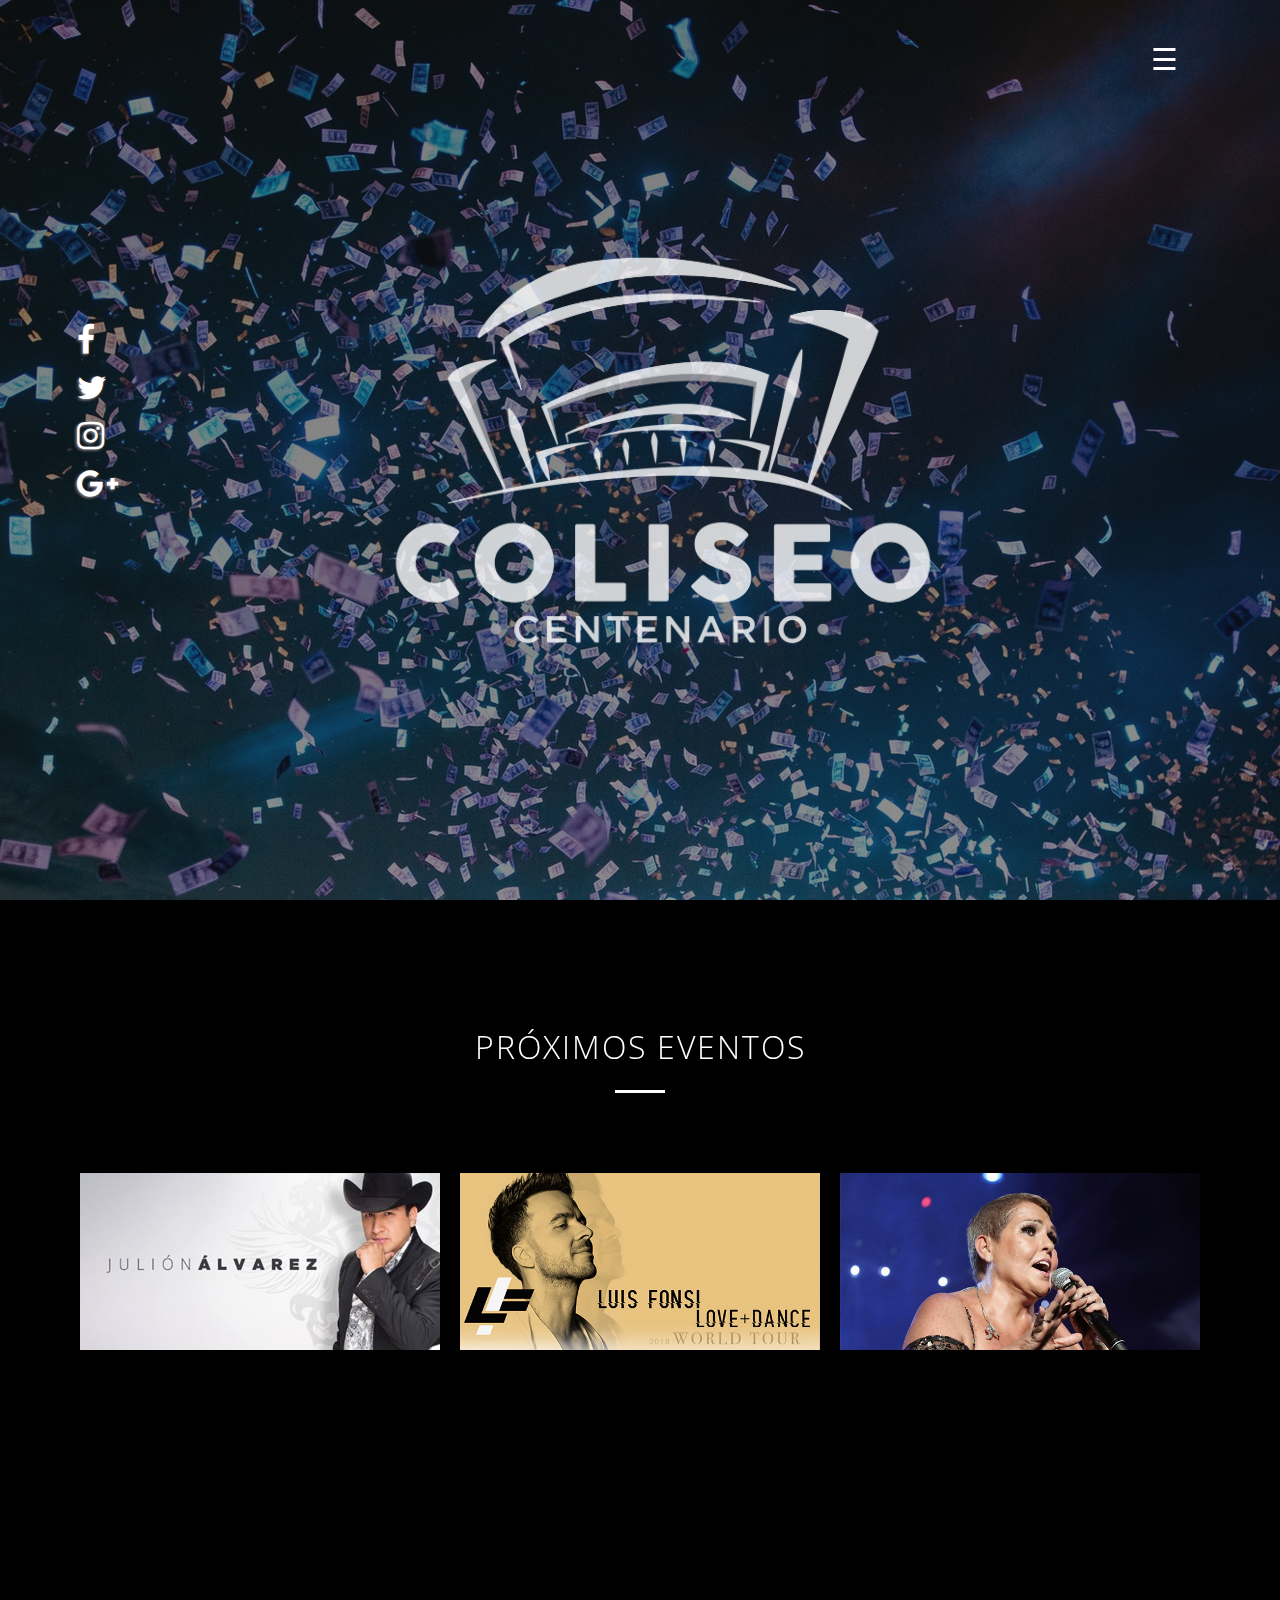
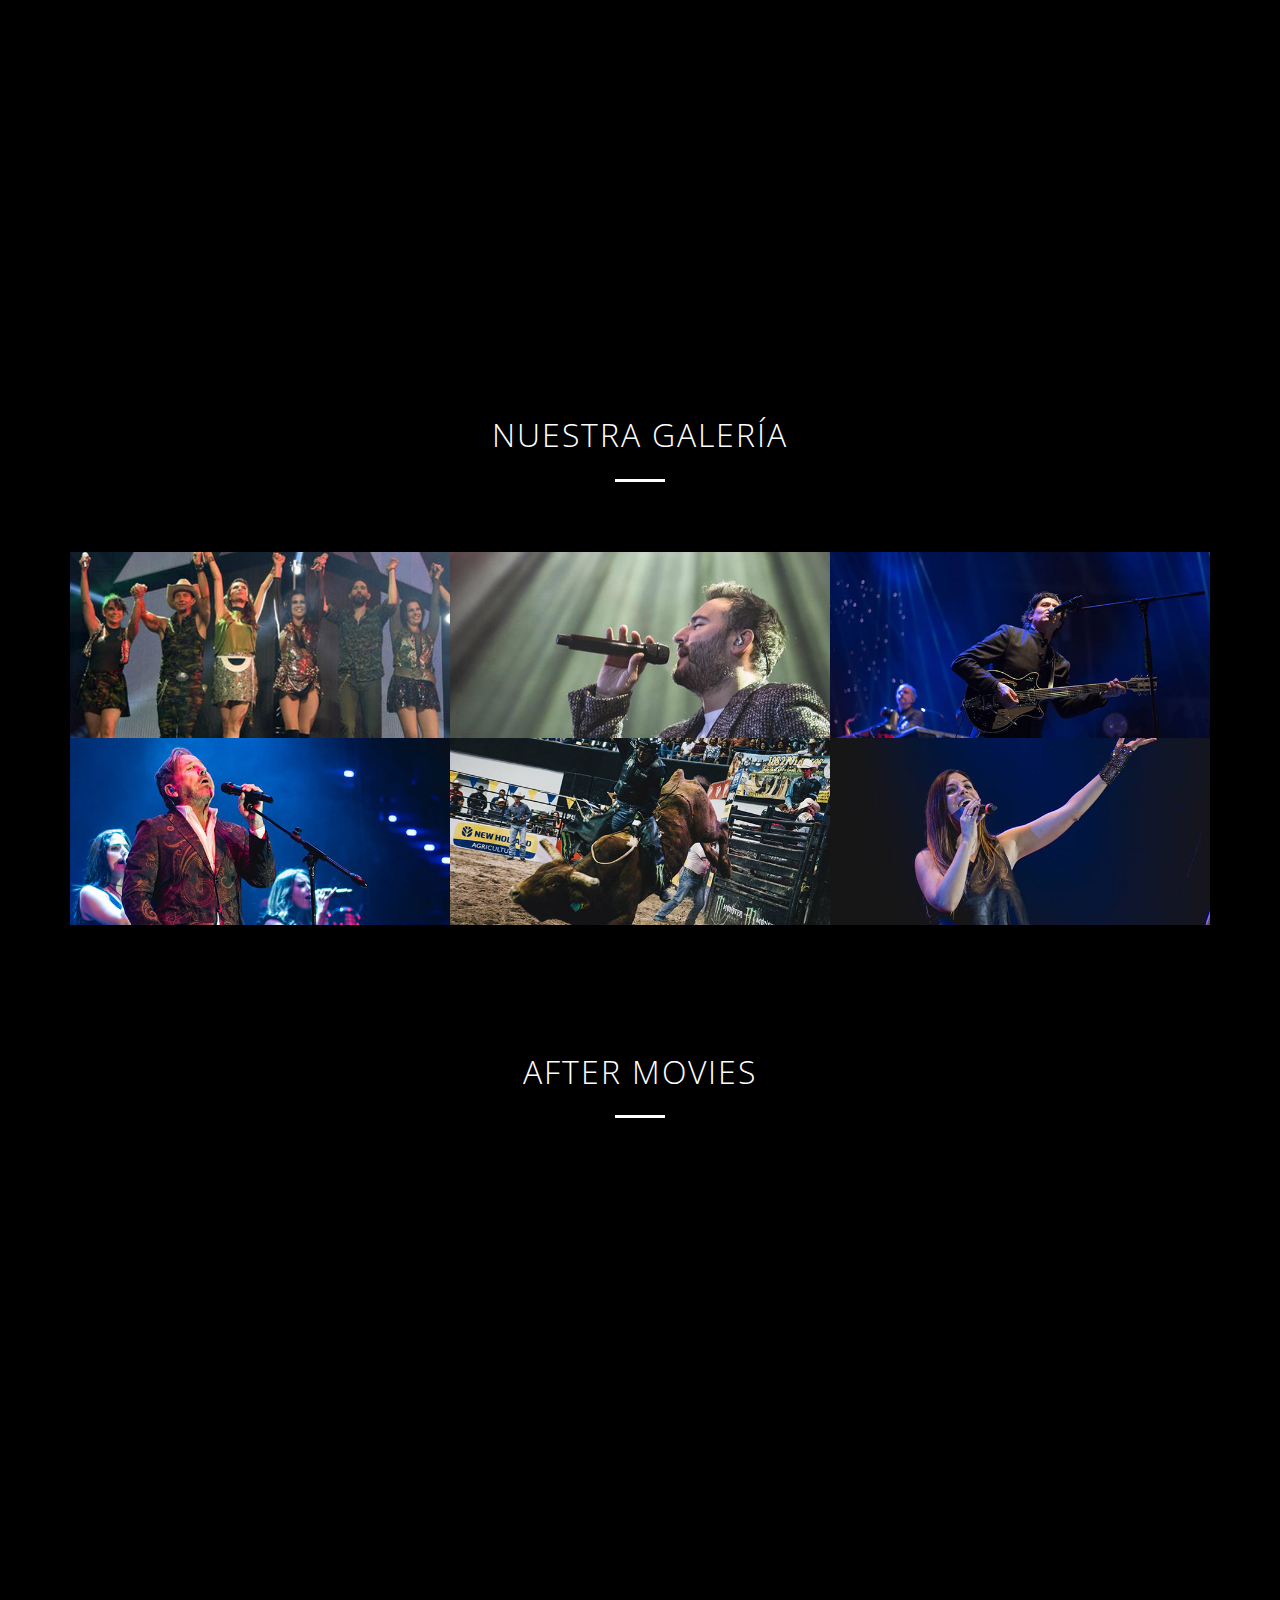
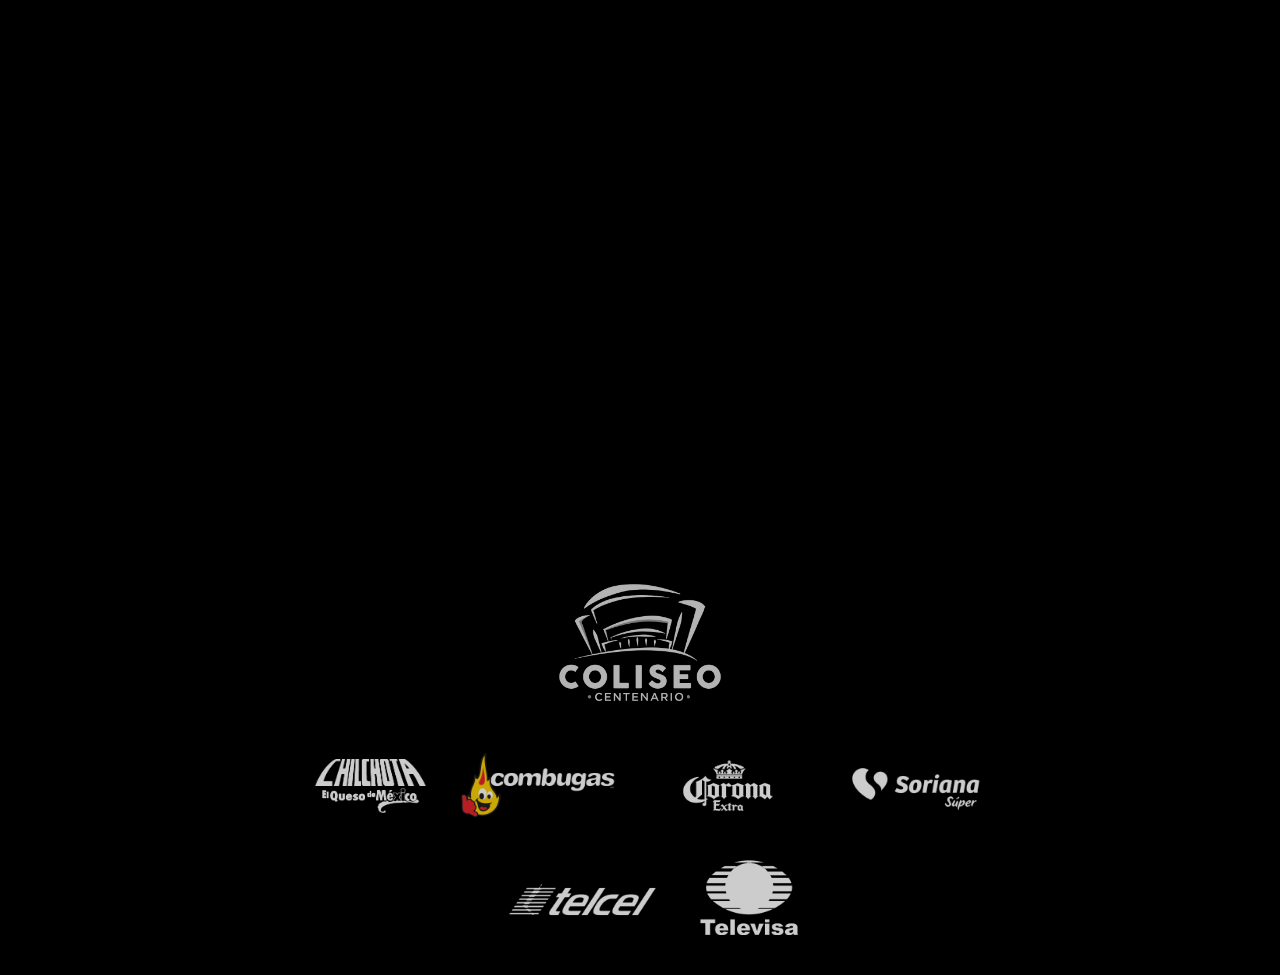
==== commit 47e839f7: "Add side menu" ====
--- a/index.html
+++ b/index.html
@@ -5,7 +5,7 @@
     <meta name="viewport" content="width=device-width, initial-scale=1, shrink-to-fit=no">
     <meta name="description" content="">
     <meta name="author" content="">
-    <title>Music site</title>
+    <title>Coliseo Torreón</title>
     <!-- Bootstrap core CSS -->
     <link href="vendor/bootstrap/css/bootstrap.min.css" rel="stylesheet">
     <!-- Custom fonts for this template -->
@@ -21,10 +21,17 @@
     <header class="masthead text-center text-white d-flex">
       <div id="mySidenav" class="sidenav">
         <a href="javascript:void(0)" class="closebtn" onclick="closeNav()">&times;</a>
-        <a href="#">About</a>
-        <a href="#">Services</a>
-        <a href="#">Clients</a>
-        <a href="#">Contact</a>
+        <a href="#">Inicio</a>
+        <a href="#">Próximos Eventos</a>
+        <a href="#">After Movies</a>
+        <a href="#">Galería</a>
+        <a href="#">Quienes somos</a>
+        <a href="#">Palcos</a>
+        <a href="#">Equipamiento</a>
+        <a href="#">Contacto</a>
+        <a href="#">Prensa</a>
+        <a href="#">Patrocinadores</a>
+        <a href="#">Blog</a>
       </div>
       <span class="collapsed-menu" onclick="openNav()">&#9776;</span>
       <div class="container my-auto">
@@ -119,7 +126,7 @@
             <img class="img-fluid" src="img/timbiriche.jpg" alt="">
             <div class="portfolio-box-caption full-caption-content">
               <div class="portfolio-box-caption-content">
-                <div class="project-category text-faded">
+                <div class="project-category text-faded text-center">
                   Timbiriche
                 </div>
                 <!-- <div class="project-name">
@@ -134,7 +141,7 @@
             <img class="img-fluid" src="img/reik.jpg" alt="">
             <div class="portfolio-box-caption full-caption-content">
               <div class="portfolio-box-caption-content">
-                <div class="project-category text-faded">
+                <div class="project-category text-faded text-center">
                   Reik
                 </div>
                 <!-- <div class="project-name">
@@ -149,7 +156,7 @@
             <img class="img-fluid" src="img/caifanes.jpg" alt="">
             <div class="portfolio-box-caption full-caption-content">
               <div class="portfolio-box-caption-content">
-                <div class="project-category text-faded">
+                <div class="project-category text-faded text-center">
                   Caifanes
                 </div>
                 <!--  <div class="project-name">
@@ -164,7 +171,7 @@
             <img class="img-fluid" src="img/montaner.jpg" alt="">
             <div class="portfolio-box-caption full-caption-content">
               <div class="portfolio-box-caption-content">
-                <div class="project-category text-faded">
+                <div class="project-category text-faded text-center">
                   Ricardo Montaner
                 </div>
                 <!-- <div class="project-name">
@@ -179,7 +186,7 @@
             <img class="img-fluid" src="img/cuernos.jpg" alt="">
             <div class="portfolio-box-caption full-caption-content">
               <div class="portfolio-box-caption-content">
-                <div class="project-category text-faded">
+                <div class="project-category text-faded text-center">
                   Cuernos Chuecos
                 </div>
                 <!-- <div class="project-name">
@@ -194,7 +201,7 @@
             <img class="img-fluid" src="img/oreja.jpg" alt="">
             <div class="portfolio-box-caption full-caption-content">
               <div class="portfolio-box-caption-content">
-                <div class="project-category text-faded">
+                <div class="project-category text-faded text-center">
                   La Oreja de Van Gogh
                 </div>
                 <!-- <div class="project-name">
@@ -251,7 +258,7 @@
 </section>
 <script>
    function openNav() {
-      document.getElementById("mySidenav").style.width = "250px";
+      document.getElementById("mySidenav").style.width = "440px";
   }
 
   function closeNav() {
--- a/css/creative.min.css
+++ b/css/creative.min.css
@@ -151,7 +151,6 @@
     position: fixed; /* Stay in place */
     z-index: 1; /* Stay on top */
     top: 0; /* Stay at the top */
-    left: 0;
     background-color: #111; /* Black*/
     overflow-x: hidden; /* Disable horizontal scroll */
     padding-top: 60px; /* Place content 60px from the top */
@@ -166,11 +165,12 @@
     color: #818181;
     display: block;
     transition: 0.3s;
+    text-transform: uppercase;
 }
 
 /* When you mouse over the navigation links, change their color */
 .sidenav a:hover {
-    color: #f1f1f1;
+    color: #0086BF;
 }
 
 /* Position and style the close button (top right corner) */
@@ -320,8 +320,11 @@
 }
 
 .collapsed-menu {
-	font-size:30px;
-	cursor:pointer;
+	font-size: 30px;
+    cursor: pointer;
+    top: 4%;
+    right: 8%;
+    position: fixed;
 }
 
 .project-name, 
@@ -336,7 +339,6 @@
 .gallery-feature {
 	padding: 10px !important;
 }
-
 
 .sidenav {
     height: 100%;
@@ -344,7 +346,8 @@
     position: fixed;
     z-index: 1;
     top: 0;
-    left: 0;
+    right: 0;
+    opacity: 0.9;
     background-color: #111;
     overflow-x: hidden;
     transition: 0.5s;
@@ -367,14 +370,9 @@
 .sidenav .closebtn {
     position: absolute;
     top: 0;
-    right: 25px;
+  	right: 25px;
     font-size: 36px;
     margin-left: 50px;
-}
-
-@media screen and (max-height: 450px) {
-  .sidenav {padding-top: 15px;}
-  .sidenav a {font-size: 18px;}
 }
 
 .portfolio-box .portfolio-box-caption .portfolio-box-caption-content {
